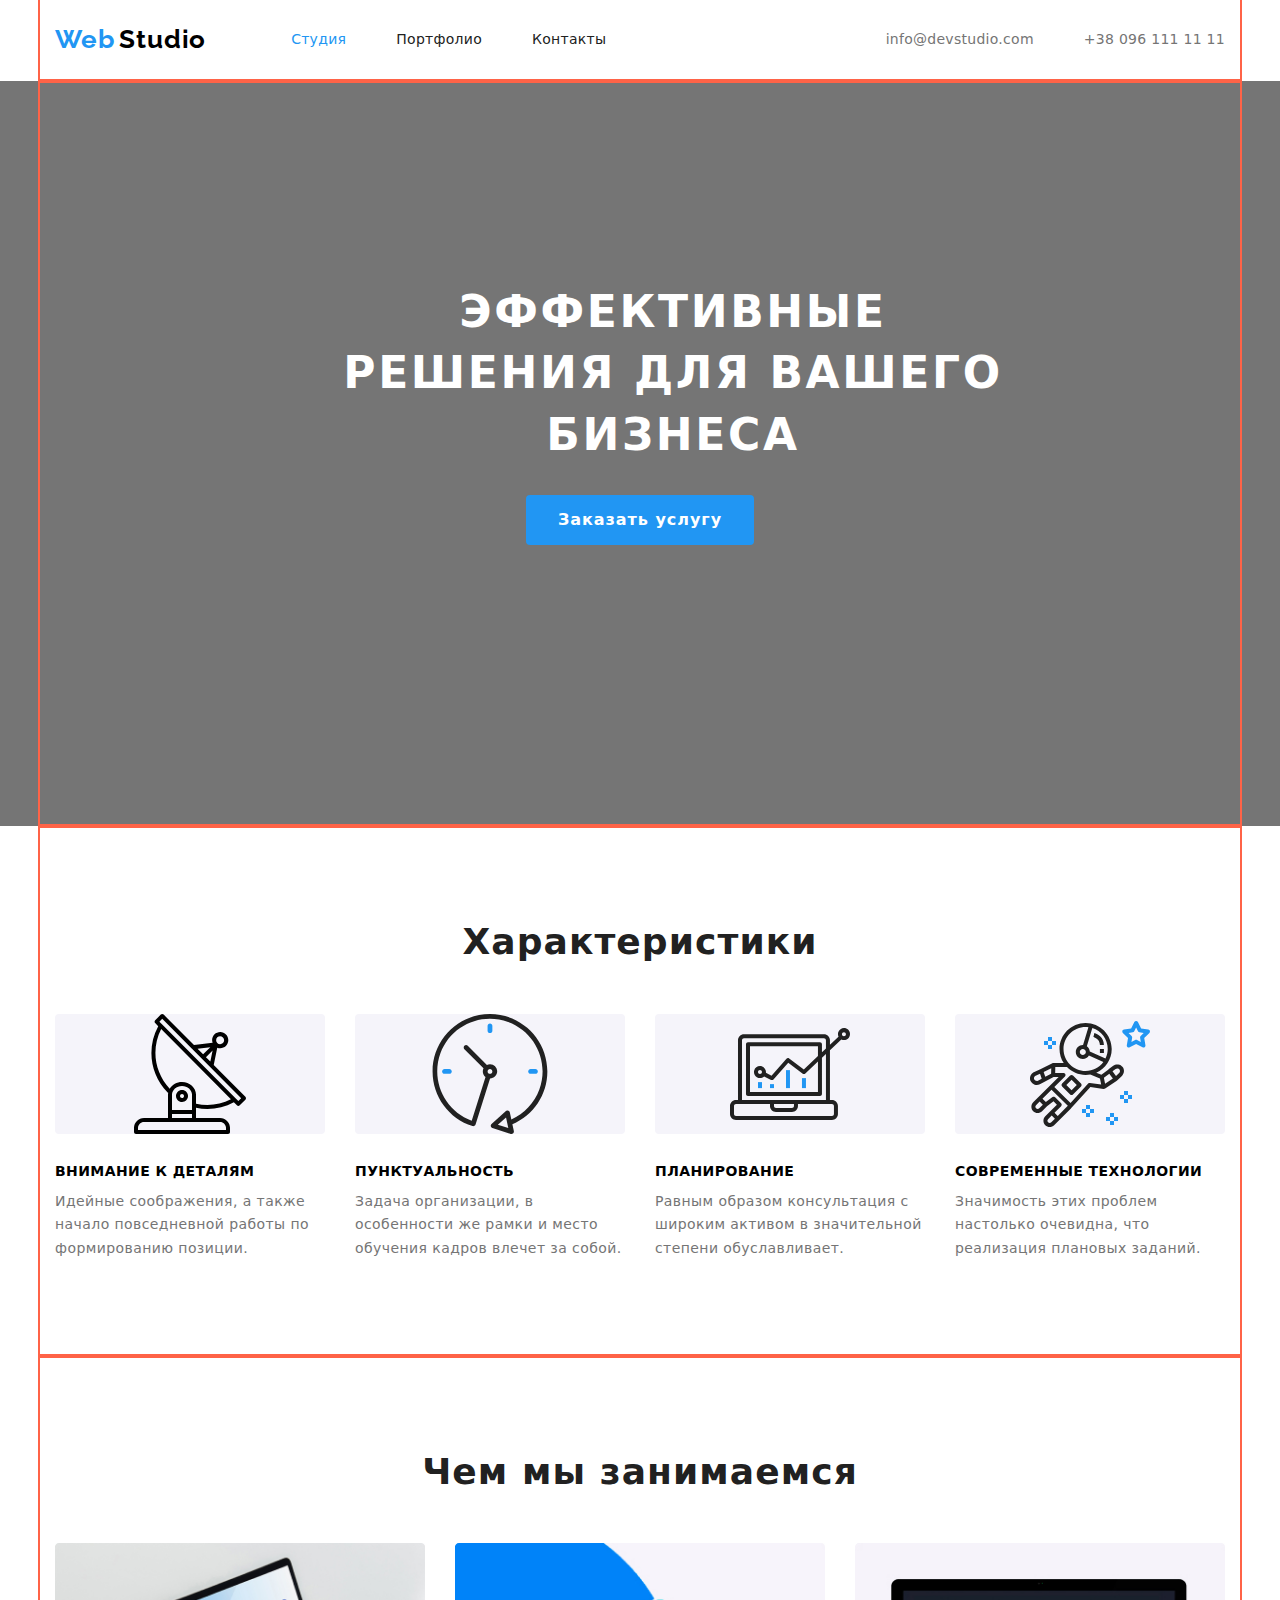
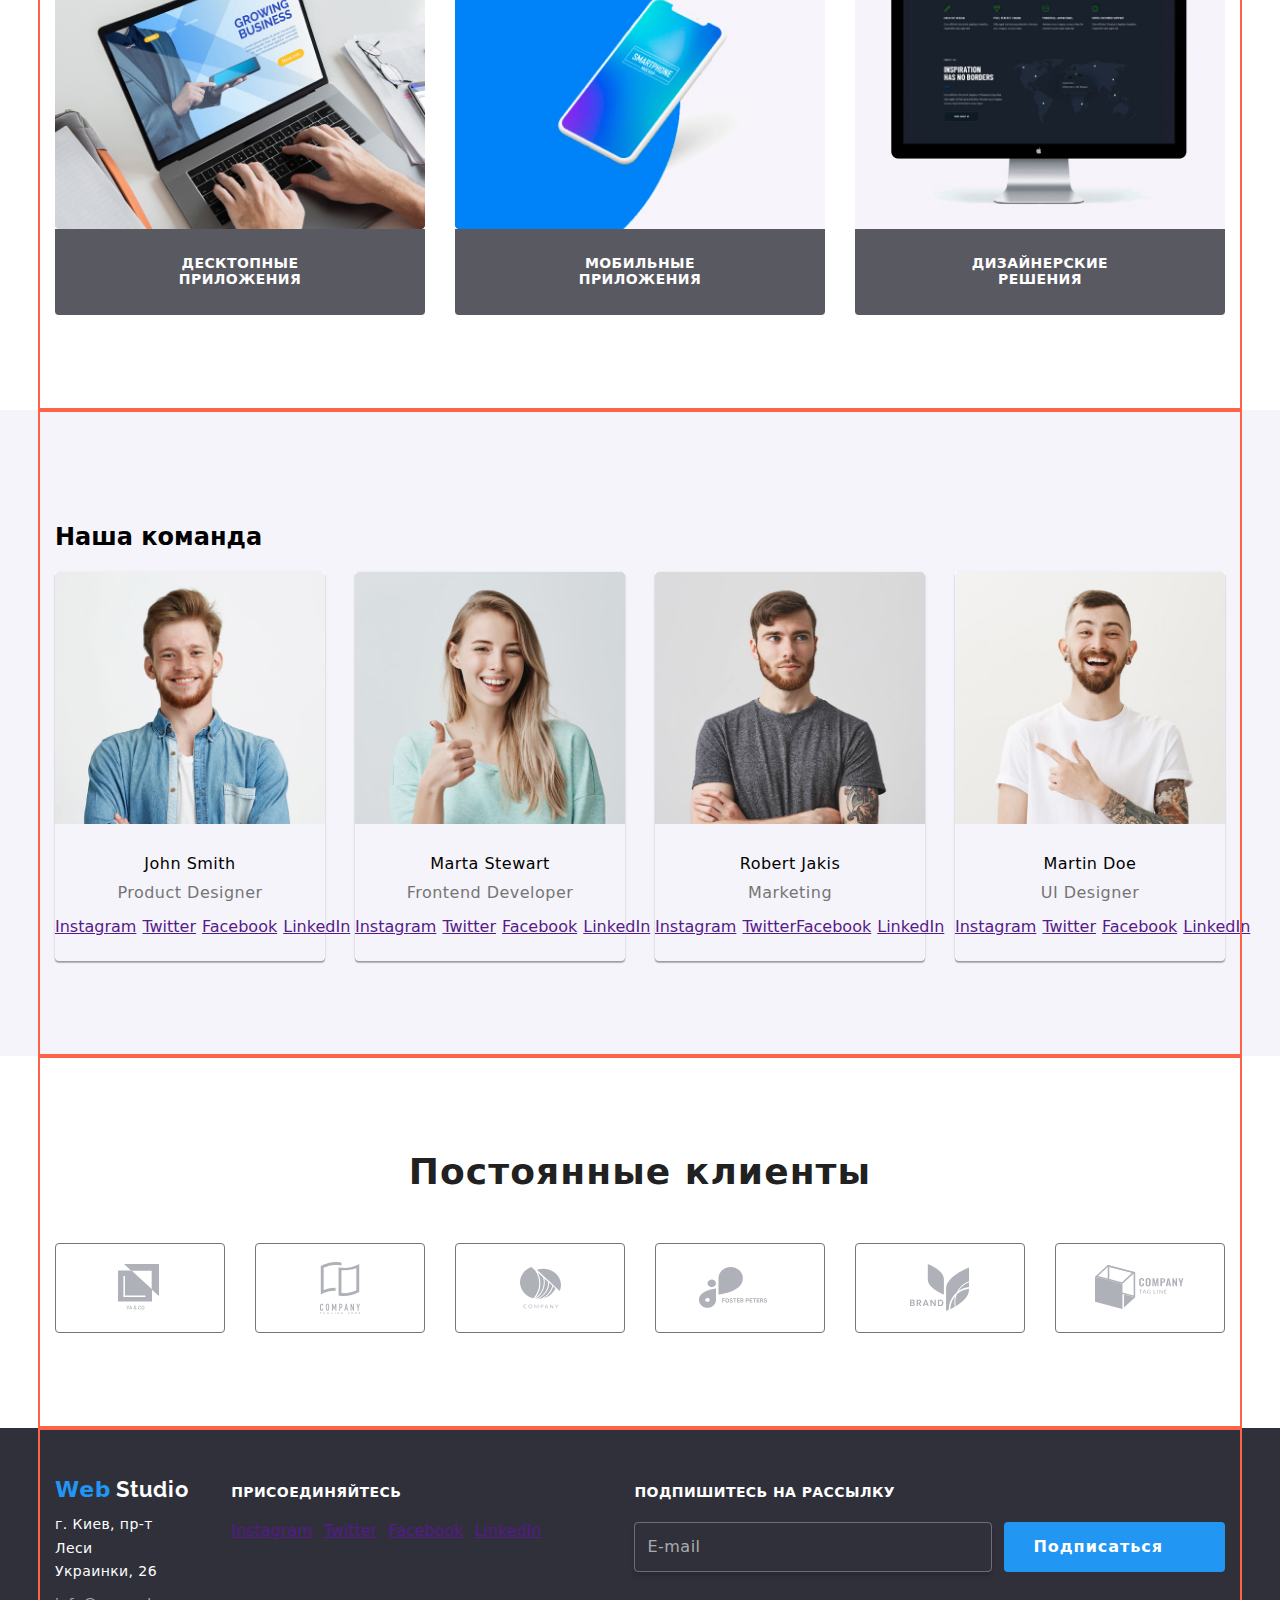
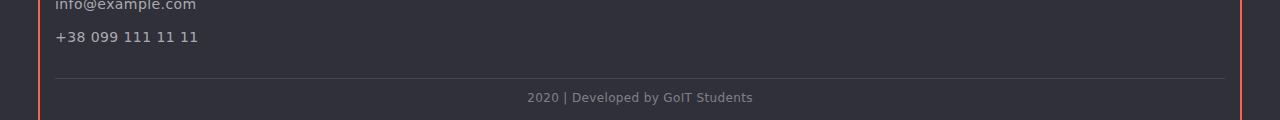
==== index.html @ 6a2cfb09 "добавляет класс" ====
<!DOCTYPE html>
<html lang="ru">
	<head>
		<meta charset="UTF-8" />
		<meta name="viewport" content="width=device-width, initial-scale=1.0" />
		<title>Web Studio</title>
		<link
			href="https://fonts.googleapis.com/css2?family=Raleway:wght@700&family=Roboto:wght@400;500;700;900&display=swap"
			rel="stylesheet"
		/>
		<link
			rel="stylesheet"
			href="https://cdnjs.cloudflare.com/ajax/libs/modern-normalize/0.6.0/modern-normalize.min.css"
		/>
		<link rel="stylesheet" href="./css/common.css" />
		<link rel="stylesheet" href="./css/main.css" />
	</head>

	<body>
		<!-- Header -->
		<header>
			<div class="container-header">
				<nav class="site-nav">
					<a href="./index.html" class="logo">
						<span class="logo__first">Web</span>
						<span class="logo__second">Studio</span>
					</a>
					<ul class="site-nav-pagination">
						<li class="site-nav-pagination__item">
							<a
								href=""
								class="site-nav-pagination__link site-nav-pagination__link--active"
								>Cтудия</a
							>
						</li>
						<li class="site-nav-pagination__item">
							<a href="./portfolio.html" class="site-nav-pagination__link"
								>Портфолио</a
							>
						</li>
						<li class="site-nav-pagination__item">
							<a href="" class="site-nav-pagination__link">Контакты</a>
						</li>
					</ul>
				</nav>

				<!-- contact -->
				<ul class="contact-us">
					<li class="contact-us__item">
						<a
							href="mailto:info@devstudio.com"
							class="contact-us__link"
							aria-label="картинка телефона"
							>info@devstudio.com
						</a>
					</li>
					<li class="contact-us__item">
						<a
							href="tel:+380961111111"
							class="contact-us__link"
							aria-label="картинака телефона"
						>
							+38 096 111 11 11
						</a>
					</li>
				</ul>
			</div>
		</header>

		<!-- For banner -->
		<main>
			<section class="section-hero">
				<div class="hero">
					<h1 class="hero__title">эффективные решения для вашего бизнеса</h1>
					<a href="" class="hero-button">Заказать услугу</a>
				</div>
			</section>

			<!-- Преимущества -->
			<section class="section-characteristics">
				<div class="characteristics">
					<h2 class="characteristics__title">Характеристики</h2>
					<ul class="characteristics-descr">
						<li class="characteristics-descr__item">
							<a href="" class="characteristics-descr__link"
								><img
									src="./image/sputnik.svg"
									alt="Тарелка"
									class="characteristics-descr__icon"
							/></a>
							<h3 class="characteristics-descr__name">Внимание к деталям</h3>
							<p class="characteristics-descr__text">
								Идейные соображения, а также начало повседневной работы по
								формированию позиции.
							</p>
						</li>
						<li class="characteristics-descr__item">
							<a href="" class="characteristics-descr__link"
								><img
									src="./image/clock.svg"
									alt="Часы"
									class="characteristics-descr__icon"
							/></a>
							<h3 class="characteristics-descr__name">Пунктуальность</h3>
							<p class="characteristics-descr__text">
								Задача организации, в особенности же рамки и место обучения
								кадров влечет за собой.
							</p>
						</li>
						<li class="characteristics-descr__item">
							<a href="" class="characteristics-descr__link"
								><img
									src="./image/comp.svg"
									alt="Комп"
									class="characteristics-descr__icon"
							/></a>
							<h3 class="characteristics-descr__name">Планирование</h3>
							<p class="characteristics-descr__text">
								Равным образом консультация с широким активом в значительной
								степени обуславливает.
							</p>
						</li>
						<li class="characteristics-descr__item">
							<a href="" class="characteristics-descr__link"
								><img
									src="./image/technology.svg"
									alt="Технологии"
									class="characteristics-descr__icon"
							/></a>
							<h3 class="characteristics-descr__name">
								Современные технологии
							</h3>
							<p class="characteristics-descr__text">
								Значимость этих проблем настолько очевидна, что реализация
								плановых заданий.
							</p>
						</li>
					</ul>
				</div>
			</section>

			<!-- what are we doing? -->
			<section class="section-work">
				<div class="work">
					<h2 class="work-title">Чем мы занимаемся</h2>
					<ul class="work-list">
						<li class="work-list__item">
							<img
								src="./image/leptop.jpg"
								alt="ноут"
								width="370"
								class="work-list__img"
							/>
							<h3 class="work-list__name">Десктопные приложения</h3>
						</li>
						<li class="work-list__item">
							<img
								src="./image/mobile.jpg"
								alt="телефон"
								width="370"
								class="work-list__img"
							/>
							<h3 class="work-list__name">Мобильные приложения</h3>
						</li>
						<li class="work-list__item">
							<img
								src="./image/monitor.jpg"
								alt="монитор"
								width="370"
								class="work-list__img"
							/>
							<h3 class="work-list__name">Дизайнерские решения</h3>
						</li>
					</ul>
				</div>
			</section>

			<!-- our team-->

			<section class="section-team">
				<div class="team">
					<h2 class="team__title">Наша команда</h2>
					<ul class="team-list">
						<li class="team-list__item">
							<img
								src="./image/John.jpg"
								alt="фото джона"
								width="270"
								class="team-list__photo"
							/>
							<h3 class="team-list__name">John Smith</h3>
							<p class="team-list__job">Product Designer</p>
							<ul class="team-socials">
								<li class="team-socials__list">
									<a
										href=""
										class="team-socials__page"
										aria-label="Ссылка на Instagram"
										>Instagram
									</a>
								</li>
								<li class="team-socials__list">
									<a
										href=""
										class="team-socials__page"
										aria-label="Ссылка на Twitter"
										>Twitter</a
									>
								</li>
								<li class="team-socials__list">
									<a
										href=""
										class="team-socials__page"
										aria-label="Ссылка на Facebook"
										>Facebook</a
									>
								</li>
								<li class="team-socials__list">
									<a
										href=""
										class="team-socials__page"
										aria-label="Ссылка на LinkedIn"
										>LinkedIn</a
									>
								</li>
							</ul>
						</li>

						<li class="team-list__item">
							<img
								src="./image/Marta.jpg"
								alt="фото марти"
								width="270"
								class="team-list__photo"
							/>
							<h3 class="team-list__name">Marta Stewart</h3>
							<p class="team-list__job">Frontend Developer</p>
							<ul class="team-socials">
								<li class="team-socials__list">
									<a
										href=""
										class="team-socials__page"
										aria-label="Ссылка на Instagram"
										>Instagram
									</a>
								</li>
								<li class="team-socials__list">
									<a
										href=""
										class="team-socials__page"
										aria-label="Ссылка на Twitter"
										>Twitter</a
									>
								</li>
								<li class="team-socials__list">
									<a
										href=""
										class="team-socials__page"
										aria-label="Ссылка на Facebook"
										>Facebook</a
									>
								</li>
								<li class="team-socials__list">
									<a
										href=""
										class="team-socials__page"
										aria-label="Ссылка на LinkedIn"
										>LinkedIn</a
									>
								</li>
							</ul>
						</li>

						<li class="team-list__item">
							<img
								src="./image/Robert.jpg"
								alt="фото роберта"
								width="270"
								class="team-list__photo"
							/>
							<h3 class="team-list__name">Robert Jakis</h3>
							<p class="team-list__job">Marketing</p>
							<ul class="team-socials">
								<li class="team-socials__list">
									<a href="" aria-label="Ссылка на Instagram">Instagram </a>
								</li>
								<li class="team-socialsk__list">
									<a
										href=""
										class="team-socials__page"
										aria-label="Ссылка на Twitter"
										>Twitter</a
									>
								</li>
								<li class="team-socials__list">
									<a
										href=""
										class="team-socials__page"
										aria-label="Ссылка на Facebook"
										>Facebook</a
									>
								</li>
								<li class="team-socials__list">
									<a
										href=""
										class="team-socials__page"
										aria-label="Ссылка на LinkedIn"
										>LinkedIn</a
									>
								</li>
							</ul>
						</li>

						<li class="team-list__item">
							<img
								src="./image/Martin.jpg"
								alt="фото мартина"
								width="270"
								class="team-list__photo"
							/>
							<h3 class="team-list__name">Martin Doe</h3>
							<p class="team-list__job">UI Designer</p>
							<ul class="team-socials">
								<li class="team-socials__list">
									<a
										href=""
										class="team-socials__page"
										aria-label="Ссылка на Instagram"
										>Instagram
									</a>
								</li>
								<li class="team-socials__list">
									<a
										href=""
										class="team-socials__page"
										aria-label="Ссылка на Twitter"
										>Twitter</a
									>
								</li>
								<li class="team-socials__list">
									<a
										href=""
										class="team-socials__page"
										aria-label="Ссылка на Facebook"
										>Facebook</a
									>
								</li>
								<li class="team-socials__list">
									<a
										href=""
										class="team-socials__page"
										aria-label="Ссылка на LinkedIn"
										>LinkedIn</a
									>
								</li>
							</ul>
						</li>
					</ul>
				</div>
			</section>

			<!-- Our clients -->

			<section class="section-clients">
				<div class="clients">
					<h2 class="clients__title">Постоянные клиенты</h2>
					<ul class="regular-clients">
						<li class="regular-clients__item">
							<a href="" class="regular-clients__link"
								><img
									class="regular-clients__icon"
									src="./image/Client-1.svg"
									alt="клиент-1"
							/></a>
						</li>
						<li class="regular-clients__item">
							<a href=""
								><img
									src="./image/Client-2.svg"
									alt="клиент-2"
									class="regular-clients__icon"
							/></a>
						</li>
						<li class="regular-clients__item">
							<a href=""
								><img
									src="./image/Client-3.svg"
									alt="клиент-3"
									class="regular-clients__icon"
							/></a>
						</li>
						<li class="regular-clients__item">
							<a href=""
								><img
									src="./image/Client-4.svg"
									alt="клиент-4"
									class="regular-clients__icon"
							/></a>
						</li>
						<li class="regular-clients__item">
							<a href=""
								><img
									src="./image/Client-5.svg"
									alt="клиент-5"
									class="regular-clients__icon"
							/></a>
						</li>
						<li class="regular-clients__item">
							<a href=""
								><img
									src="./image/Client-6.svg"
									alt="клиент-6"
									class="regular-clients__icon"
							/></a>
						</li>
					</ul>
				</div>
			</section>
		</main>

		<!-- footer -->
		<footer class="footer">
			<div class="container-footer">
				<div class="container-footer-inside">
					<div class="footer-nav">
						<a href="" class="footer-nav__link">
							<span class="footer-nav__logo">Web</span>
							<span class="logo-accent footer-nav__logo-accent">Studio</span>
						</a>
						<address class="address">
							г. Киев, пр-т Леси Украинки, 26
						</address>
						<div class="footer-info">
							<a href="mailto:info@example.com" class="footer-info__mail"
								>info@example.com</a
							>
							<a href="tel:+380991111111" class="footer-info__phone"
								>+38 099 111 11 11</a
							>
						</div>
					</div>

					<div class="add">
						<b class="add__title">присоединяйтесь</b>
						<ul class="add-social-site">
							<li class="add-sotial-site__item">
								<a
									href=""
									class="add-social-site__socials"
									aria-label="Ссылка на Instagram"
									>Instagram
								</a>
							</li>
							<li class="add-sotial-site__item">
								<a
									href=""
									class="add-social-site__socials"
									aria-label="Ссылка на Twitter"
									>Twitter</a
								>
							</li>
							<li class="add-sotial-site__item">
								<a
									href=""
									class="add-social-site__socials"
									aria-label="Ссылка на Facebook"
									>Facebook</a
								>
							</li>
							<li class="add-sotial-site__item">
								<a
									href=""
									class="add-social-site__socials"
									aria-label="Ссылка на LinkedIn"
									>LinkedIn</a
								>
							</li>
						</ul>
					</div>

					<div class="sign">
						<b class="sign__title">подпишитесь на рассылку</b>
						<ul class="sign-link">
							<li class="sign-link__email">E-mail</li>
							<li class="sign-link__button">Подписаться</li>
						</ul>
					</div>
				</div>

				<p class="copyright">2020 | Developed by GoIT Students</p>
			</div>
		</footer>
	</body>
</html>
---- css/common.css ----
:root {
	--primary-text-color: #212121;
	--title-text-color: #757575;
	--accent-color: #2196f3;
	--logo-color: #000000;
	--primary-white-color: #ffffff;
	--footer-fon-color: #2f303a;
	--line-color: #ececec;
	--second-fon-color: #f5f4fa;
}

html {
	box-sizing: border-box;
}

*,
*::before,
*::after {
	box-sizing: inherit;
}

img {
	display: block;
	box-sizing: inherit;
}

/* header */
.container-header {
	display: flex;
	align-items: center;
	border-bottom: 1px solid var(--line-color);

	margin-left: auto;
	margin-right: auto;
	padding-left: 15px;
	padding-right: 15px;
	width: 1200px;
	outline: 2px solid tomato;
}

.site-nav {
	display: flex;
	align-items: center;
}

.logo {
	text-decoration: none;
	margin-right: 85px;
}

.logo__first {
	padding-top: 24px;
	padding-bottom: 25px;
	color: var(--accent-color);
	font-family: Raleway;
	letter-spacing: 0.03em;
	font-weight: 700;
	font-size: 26px;
	line-height: 1.2;
}

.logo__second {
	padding-top: 24px;
	padding-bottom: 25px;
	color: var(--logo-color);
	font-family: Raleway;
	font-weight: 700;
	font-size: 26px;
	line-height: 1.2;
	letter-spacing: 0.03em;
}

.site-nav-pagination {
	display: flex;
	list-style: none;
	margin: 0;
	padding: 0;
}

.site-nav-pagination__item:not(:last-child) {
	margin-right: 50px;
}

.site-nav-pagination__link:hover,
.site-nav-pagination__link:focus {
	color: var(--accent-color);
}

.site-nav-pagination__link {
	display: block;
	padding-top: 32px;
	padding-bottom: 32px;
	text-decoration: none;
	color: var(--primary-text-color);
	font-weight: 500;
	font-size: 14px;
	line-height: 1.12;
	letter-spacing: 0.02em;
}

.site-nav-pagination__link--active {
	color: var(--accent-color);
}

.contact-us {
	display: flex;
	list-style: none;
	margin: 0;
	padding: 0;
	margin-left: auto;
}

.contact-us__link {
	text-decoration: none;
	display: block;
	padding-top: 32px;
	padding-bottom: 32px;
	color: var(--title-text-color);
	font-weight: 500;
	font-size: 14px;
	line-height: 1.1;
	letter-spacing: 0.02em;
	text-decoration: none;
}

.contact-us__item:not(:last-child) {
	margin-right: 50px;
}

.contact-us__link:hover,
.contact-us__link:focus {
	color: var(--accent-color);
}

/* footer */
.footer {
	background-color: var(--footer-fon-color);
}

.container-footer {
	margin-left: auto;
	margin-right: auto;
	padding-left: 15px;
	padding-right: 15px;
	width: 1200px;
	outline: 2px solid tomato;
}

.container-footer-inside {
	display: flex;
	padding-top: 48px;
	padding-bottom: 28px;
	align-items: baseline;
}

.footer-nav__link {
	text-decoration: none;
	display: block;
	margin-bottom: 10px;
}

.footer-nav__logo {
	font-weight: 700;
	font-size: 22px;
	line-height: 1.18;
	letter-spacing: 0.03em;
	color: var(--accent-color);
}

.footer-nav__logo-accent {
	color: var(--primary-white-color);
	font-family: Raleway;
	font-weight: 700;
	font-size: 22px;
	line-height: 1.2;
	letter-spacing: 0.03em;
}

.address {
	margin-right: 69px;
	margin-bottom: 9px;
	color: var(--primary-white-color);
	font-style: normal;
	font-weight: 400;
	font-size: 14px;
	line-height: 1.7;
	letter-spacing: 0.03em;
}

.footer-info__mail {
	text-decoration: none;
	display: flex;
	font-weight: 400;
	font-size: 14px;
	line-height: 1.7;
	letter-spacing: 0.03em;
	color: rgba(255, 255, 255, 0.6);
}

.footer-info__mail:not(:last-child) {
	margin-bottom: 9px;
}

.footer-info__phone {
	text-decoration: none;
	display: flex;
	font-weight: 400;
	font-size: 14px;
	line-height: 1.7;
	letter-spacing: 0.03em;
	color: rgba(255, 255, 255, 0.6);
}

.add {
	display: block;
	margin-right: 93px;
}

.add__title {
	display: block;
	margin-bottom: 21px;
	color: var(--primary-white-color);
	font-weight: 700;
	font-size: 14px;
	line-height: 1.14;
	letter-spacing: 0.03em;
	text-transform: uppercase;
}

.add-social-site {
	display: flex;
	list-style: none;
	margin: 0;
	padding: 0;
}

.add-sotial-site__item:not(:last-child) {
	margin-right: 11px;
}

.sign__title {
	display: block;
	margin-bottom: 21px;
	color: var(--primary-white-color);
	font-weight: 700;
	font-size: 14px;
	line-height: 1.14;
	letter-spacing: 0.03em;
	text-transform: uppercase;
}

.sign-link {
	display: flex;
	text-decoration: none;
	list-style: none;
	margin: 0;
	padding: 0;
}

.sign-link__email {
	width: 358px;
	height: 50px;
	padding-top: 18px;
	padding-bottom: 18px;
	padding-right: 12px;
	padding-left: 12px;
	margin-right: 12px;

	color: rgba(255, 255, 255, 0.6);
	font-weight: 400;
	font-size: 16px;
	line-height: 1.87;

	display: flex;
	align-items: center;
	letter-spacing: 0.03em;
	border: 1px solid rgba(255, 255, 255, 0.3);
	border-radius: 4px;
	box-sizing: border-box;
	box-shadow: 0px 4px 4px rgba(0, 0, 0, 0.15);
}

.sign-link__button {
	display: inline-block;
	padding: 10px 62px 10px 29px;
	min-width: 200px;
	height: 50px;
	border-radius: 4px;
	color: var(--primary-white-color);
	background-color: var(--accent-color);
	font-weight: 900;
	font-size: 16px;
	line-height: 1.87;
	letter-spacing: 0.06em;
	align-items: center;
	text-align: center;
}

.copyright {
	margin: 0;
	padding-bottom: 21px;
	padding-top: 18px;

	border-top: 1px solid rgba(255, 255, 255, 0.1);
	color: rgba(255, 255, 255, 0.4);
	font-weight: normal;
	font-size: 12px;
	line-height: 2px;
	text-align: center;
	letter-spacing: 0.03em;
}
---- css/main.css ----
.section-hero {
	background-color: var(--title-text-color);
}

.hero {
	border-bottom: 1px solid var(--line-color);
	margin-left: auto;
	margin-right: auto;
	padding-left: 15px;
	padding-right: 15px;
	padding-bottom: 280px;
	padding-top: 200px;

	width: 1200px;
	outline: 2px solid tomato;
	text-align: center;
}

.hero__title {
	width: 696px;
	margin-left: 270px;
	margin-right: 270px;
	margin-top: 0;
	margin-bottom: 30px;

	text-align: center;
	color: var(--primary-white-color);
	font-weight: 900;
	font-size: 44px;
	line-height: 1.4;
	letter-spacing: 0.06em;
	text-transform: uppercase;
}

.hero-button {
	display: inline-block;
	padding: 10px 32px;
	min-width: 200px;
	height: 50px;
	border-radius: 4px;
	color: var(--primary-white-color);
	background-color: var(--accent-color);
	font-weight: 700;
	font-size: 16px;
	line-height: 1.87;
	letter-spacing: 0.06em;
	align-items: center;
	text-align: center;
	text-decoration: none;
}

/* characteristics */
.characteristics {
	border-bottom: 1px solid var(--line-color);
	margin-left: auto;
	margin-right: auto;
	padding-left: 15px;
	padding-right: 15px;

	padding-top: 94px;
	padding-bottom: 94px;
	border-bottom: 1px solid var(--line-color);

	width: 1200px;
	outline: 2px solid tomato;
}

.characteristics__title {
	margin: 0;
	margin-bottom: 50px;
	color: var(--primary-text-color);
	font-weight: 700;
	font-size: 36px;
	line-height: 1.2;
	text-align: center;
	letter-spacing: 0.03em;
}

.characteristics-descr {
	display: flex;
	list-style: none;
	margin: 0;
	padding: 0;
}

.characteristics-descr__item {
	display: inline-block;
	width: calc((100% - 90px) / 4);
}

.characteristics-descr__item:not(:last-child) {
	margin-right: 30px;
}

.characteristics-descr__icon {
	margin-bottom: 30px;
	width: 270px;
	height: 120px;
	border-radius: 4px;
	background-color: var(--second-fon-color);
}

.characteristics-descr__icon:hover,
.characteristics-descr__icon:focus {
	background-color: var(--accent-color);
}

.characteristics-descr__name {
	margin: 0;
	margin-bottom: 10px;
	font-weight: 700;
	font-size: 14px;
	line-height: 1.14;
	letter-spacing: 0.03em;
	text-transform: uppercase;
}

.characteristics-descr__text {
	margin: 0;
	padding: 0;
	color: var(--title-text-color);
	font-weight: 400;
	font-size: 14px;
	line-height: 1.7;
	letter-spacing: 0.03em;
}

/* what are we going */
.work {
	border-bottom: 1px solid var(--line-color);
	margin-left: auto;
	margin-right: auto;
	padding-left: 15px;
	padding-right: 15px;

	padding-top: 94px;
	padding-bottom: 94px;
	border-bottom: 1px solid var(--line-color);

	width: 1200px;
	outline: 2px solid tomato;
}

.work-title {
	margin-top: 0;
	margin-bottom: 50px;
	color: var(--primary-text-color);
	font-weight: 700;
	font-size: 36px;
	line-height: 1.2;
	text-align: center;
	letter-spacing: 0.03em;
}

.work-list {
	display: flex;
	list-style: none;
	padding: 0;
	margin: 0;
}

.work-list__item {
	width: calc((100% - 60px) / 3);
}

.work-list__item:not(:last-child) {
	margin-right: 30px;
}

.work-list__img {
	display: block;
	box-sizing: inherit;
}

.work-list__name {
	background: rgba(47, 48, 58, 0.8);
	border-bottom-right-radius: 4px;
	border-bottom-left-radius: 4px;
	padding: 27px 76px;
	margin: 0;
	color: var(--primary-white-color);
	font-weight: 700;
	font-size: 14px;
	line-height: 1.14;
	letter-spacing: 0.03em;
	text-transform: uppercase;
	text-align: center;
}

/* our team */
.section-team {
	background-color: var(--second-fon-color);
}
.team {
	border-bottom: 1px solid var(--line-color);
	margin-left: auto;
	margin-right: auto;
	padding-left: 15px;
	padding-right: 15px;
	padding-top: 94px;
	padding-bottom: 94px;
	border-bottom: 1px solid var(--line-color);
	width: 1200px;
	outline: 2px solid tomato;
}

.team-list {
	display: flex;
	list-style: none;
	padding: 0;
	margin: 0;
}

.team-list__item {
	width: calc((100% - 90px) / 4);
	text-align: center;
	padding-bottom: 24px;
	box-shadow: 0px 2px 1px rgba(0, 0, 0, 0.2), 0px 1px 1px rgba(0, 0, 0, 0.14),
		0px 1px 3px rgba(0, 0, 0, 0.12);
	border-radius: 4px;
}

.team-list__item:not(:last-child) {
	margin-right: 30px;
}

.team-list__photo {
	margin-bottom: 30px;
}

.team-list__name {
	text-align: center;
	margin: 0;
	margin-bottom: 10px;
	padding: 0;
	font-weight: 500;
	font-size: 16px;
	line-height: 1.19;
	letter-spacing: 0.03em;
}

.team-list__job {
	margin: 0;
	margin-bottom: 16px;
	padding: 0;
	color: var(--title-text-color);
	font-weight: 400;
	font-size: 16px;
	line-height: 1.19;
	letter-spacing: 0.03em;
}

.team-socials {
	display: flex;
	list-style: none;
	padding: 0;
	margin: 0;
}

.team-socials__list:not(:last-child) {
	margin-right: 6px;
}

/* clients */
.clients {
	border-bottom: 1px solid var(--line-color);
	margin-left: auto;
	margin-right: auto;
	padding-left: 15px;
	padding-right: 15px;
	padding-top: 94px;
	padding-bottom: 94px;
	border-bottom: 1px solid var(--line-color);
	width: 1200px;
	outline: 2px solid tomato;
}

.clients__title {
	margin-top: 0;
	margin-bottom: 50px;
	color: var(--primary-text-color);
	font-weight: 700;
	font-size: 36px;
	line-height: 1.2;
	text-align: center;
	letter-spacing: 0.03em;
}

.regular-clients {
	display: flex;
	justify-content: center;
	list-style: none;
	padding: 0;
	margin: 0;
}

.regular-clients__item:not(:last-child) {
	margin-right: 30px;
}

.regular-clients__item {
	display: flex;
	justify-content: center;
	width: calc((100% - 150px) / 6);
	height: 90px;
	align-items: center;
	border: 1px solid var(--title-text-color);
	border-radius: 4px;
}

.regular-clients__item:hover,
.regular-clients__item:focus {
	border-color: var(--accent-color);
	/* background-color: var(--accent-color); */
	border-radius: 4px;
}

.regular-clients__icon:hover,
.regular-clients__icon:focus {
	/* background: var(--accent-color); */
}
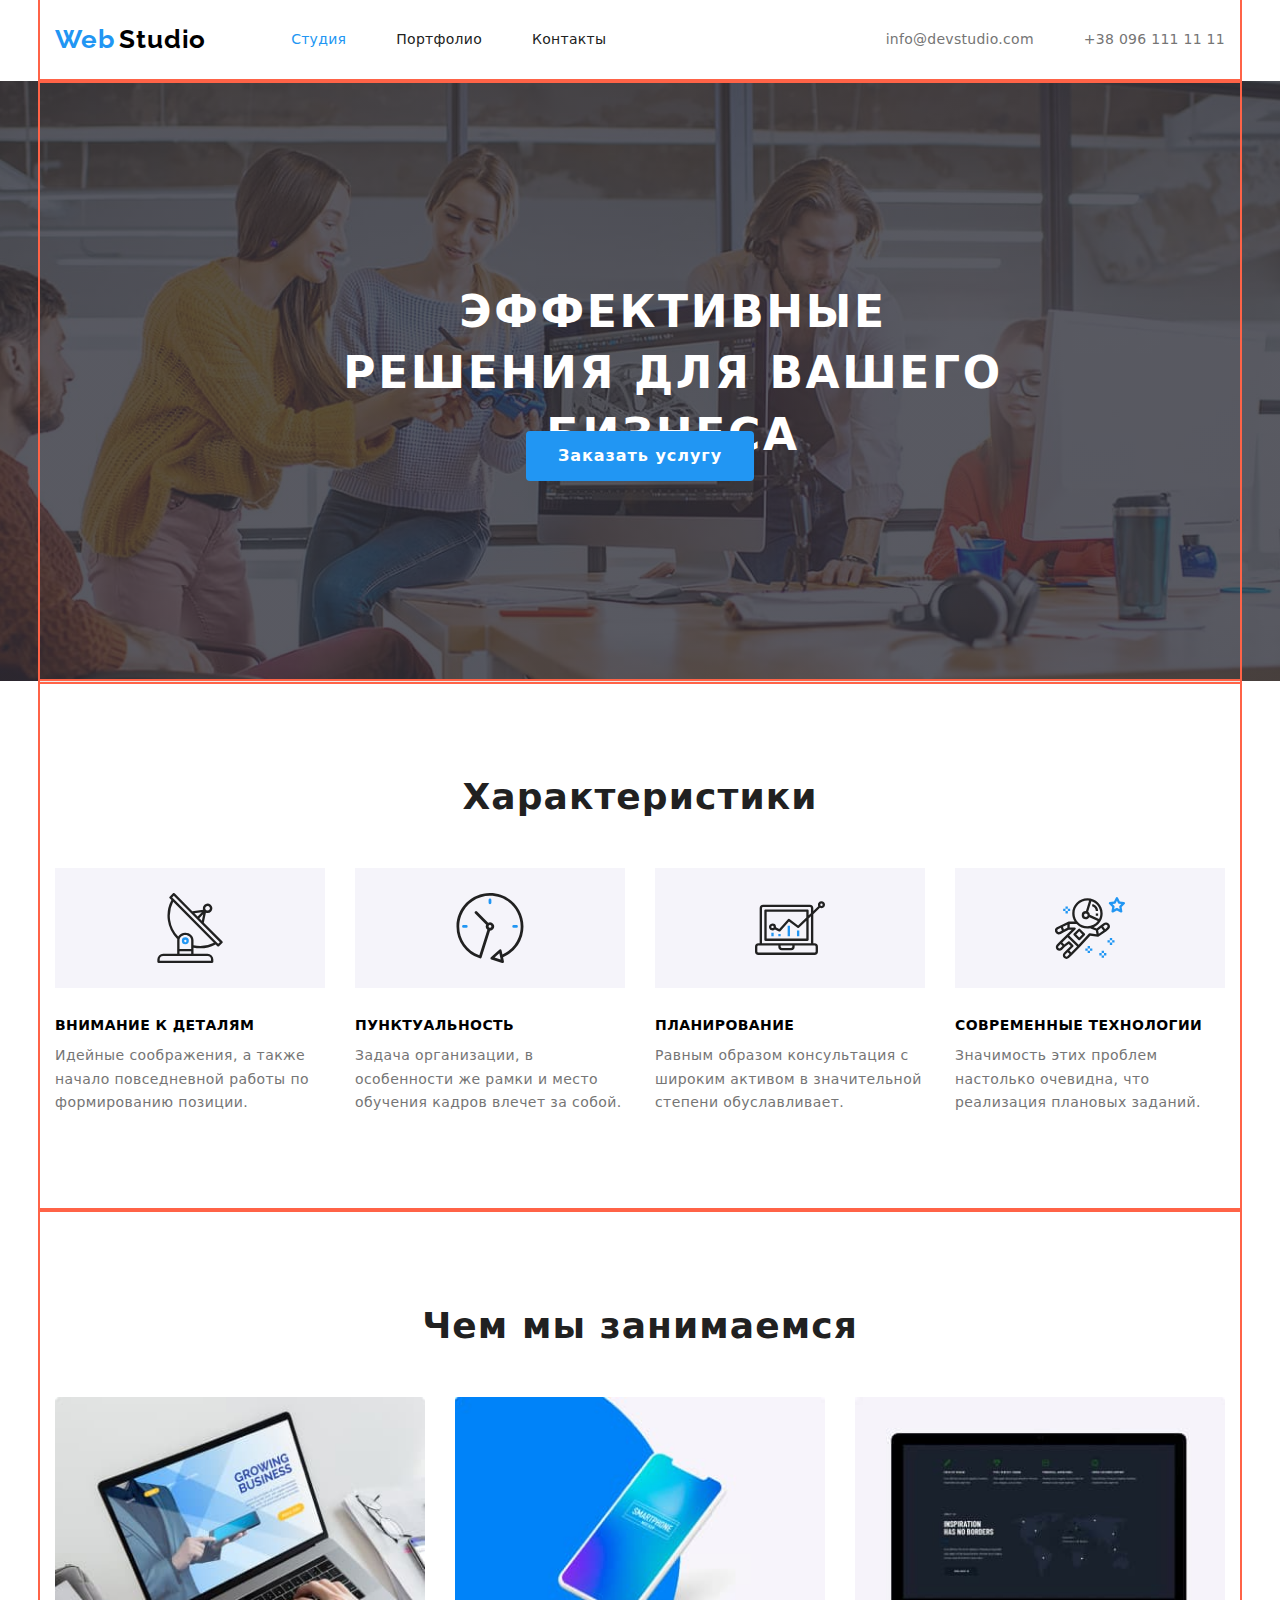
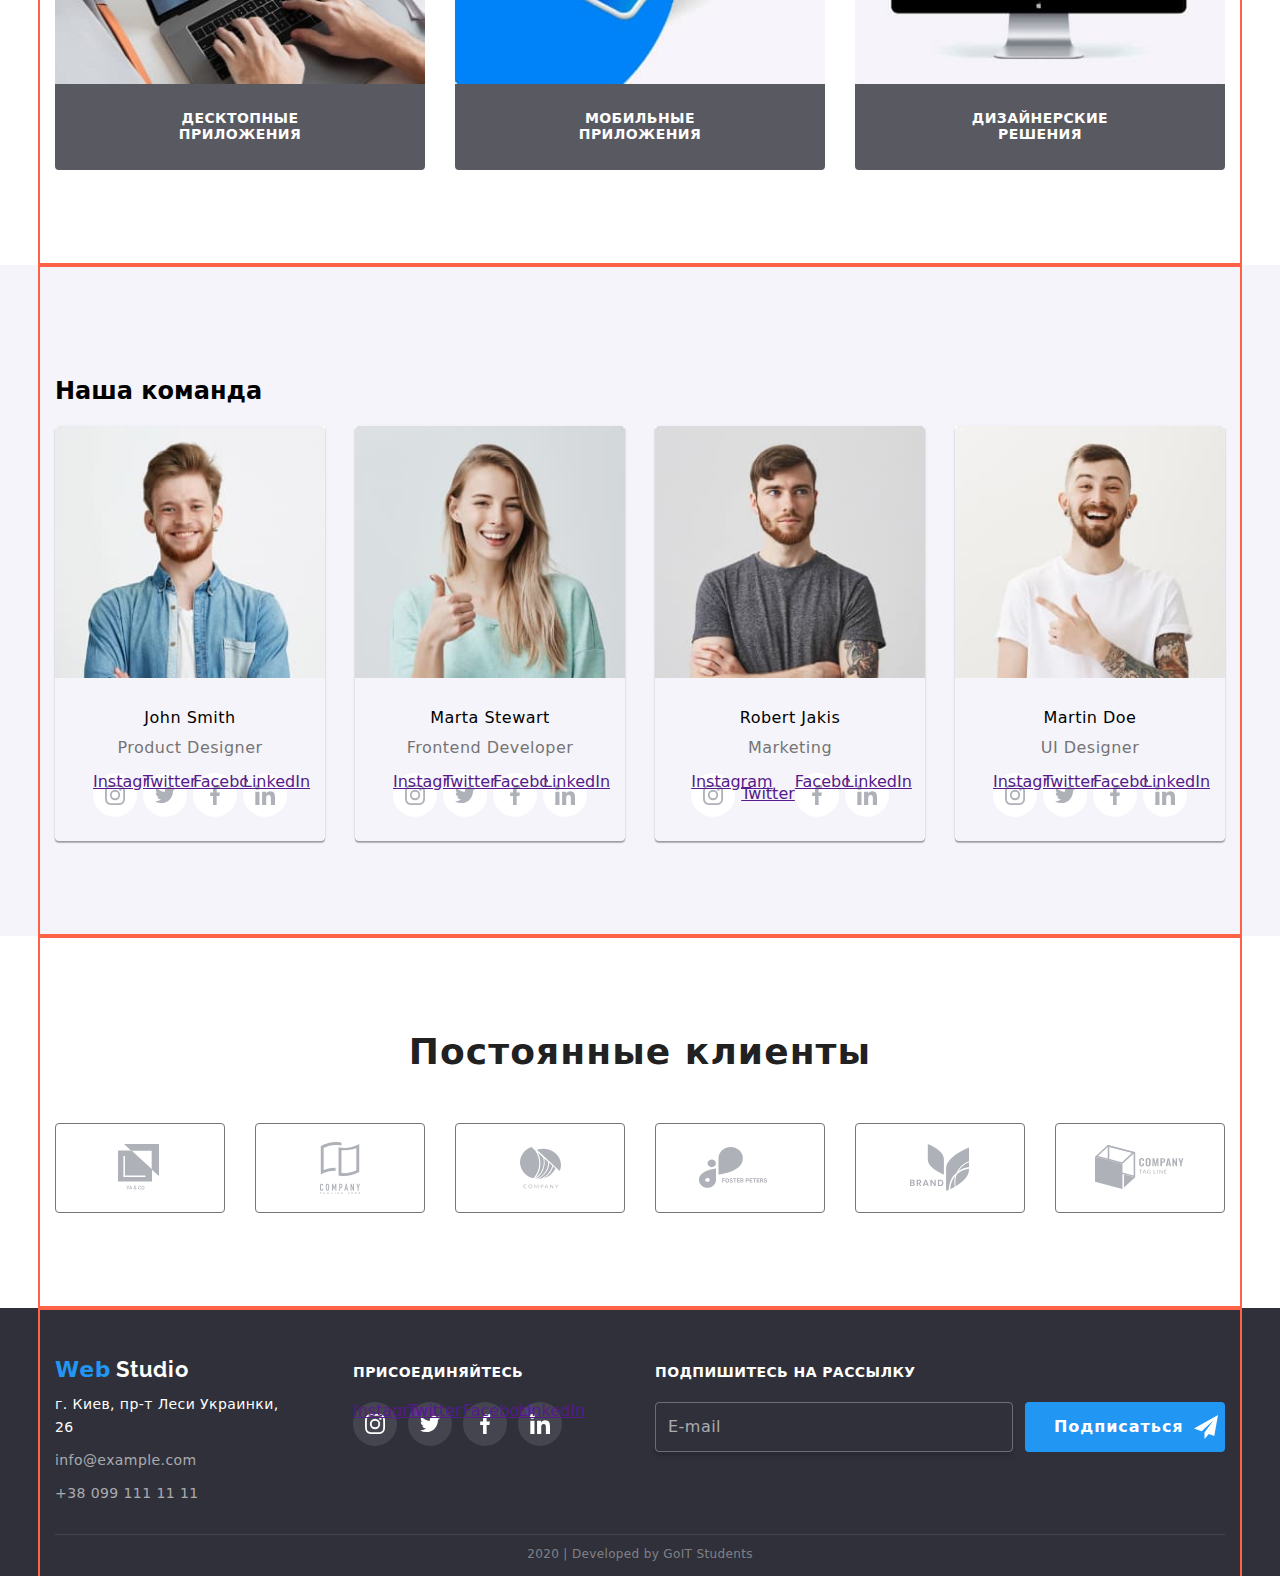
==== commit 999a3656: "добавляет спрайт" ====
--- a/index.html
+++ b/index.html
@@ -82,12 +82,12 @@
 					<h2 class="characteristics__title">Характеристики</h2>
 					<ul class="characteristics-descr">
 						<li class="characteristics-descr__item">
-							<a href="" class="characteristics-descr__link"
-								><img
-									src="./image/sputnik.svg"
-									alt="Тарелка"
-									class="characteristics-descr__icon"
-							/></a>
+							<!-- <a href="" class="characteristics-descr__link" -->
+							<!-- ><img -->
+							<!-- src="./image/sputnik.svg" -->
+							<!-- alt="Тарелка" -->
+							<!-- class="characteristics-descr__icon" -->
+							<!-- /></a> -->
 							<h3 class="characteristics-descr__name">Внимание к деталям</h3>
 							<p class="characteristics-descr__text">
 								Идейные соображения, а также начало повседневной работы по
@@ -95,12 +95,12 @@
 							</p>
 						</li>
 						<li class="characteristics-descr__item">
-							<a href="" class="characteristics-descr__link"
-								><img
-									src="./image/clock.svg"
-									alt="Часы"
-									class="characteristics-descr__icon"
-							/></a>
+							<!-- <a href="" class="characteristics-descr__link" -->
+							<!-- ><img -->
+							<!-- src="./image/clock.svg" -->
+							<!-- alt="Часы" -->
+							<!-- class="characteristics-descr__icon" -->
+							<!-- /></a> -->
 							<h3 class="characteristics-descr__name">Пунктуальность</h3>
 							<p class="characteristics-descr__text">
 								Задача организации, в особенности же рамки и место обучения
@@ -108,12 +108,12 @@
 							</p>
 						</li>
 						<li class="characteristics-descr__item">
-							<a href="" class="characteristics-descr__link"
-								><img
-									src="./image/comp.svg"
-									alt="Комп"
-									class="characteristics-descr__icon"
-							/></a>
+							<!-- <a href="" class="characteristics-descr__link" -->
+							<!-- ><img -->
+							<!-- src="./image/comp.svg" -->
+							<!-- alt="Комп" -->
+							<!-- class="characteristics-descr__icon" -->
+							<!-- /></a> -->
 							<h3 class="characteristics-descr__name">Планирование</h3>
 							<p class="characteristics-descr__text">
 								Равным образом консультация с широким активом в значительной
@@ -121,12 +121,12 @@
 							</p>
 						</li>
 						<li class="characteristics-descr__item">
-							<a href="" class="characteristics-descr__link"
-								><img
-									src="./image/technology.svg"
-									alt="Технологии"
-									class="characteristics-descr__icon"
-							/></a>
+							<!-- <a href="" class="characteristics-descr__link" -->
+							<!-- ><img -->
+							<!-- src="./image/technology.svg" -->
+							<!-- alt="Технологии" -->
+							<!-- class="characteristics-descr__icon" -->
+							<!-- /></a> -->
 							<h3 class="characteristics-descr__name">
 								Современные технологии
 							</h3>
@@ -146,7 +146,7 @@
 					<ul class="work-list">
 						<li class="work-list__item">
 							<img
-								src="./image/leptop.jpg"
+								src="./image/laptop.jpg"
 								alt="ноут"
 								width="370"
 								class="work-list__img"
@@ -482,7 +482,9 @@
 						<b class="sign__title">подпишитесь на рассылку</b>
 						<ul class="sign-link">
 							<li class="sign-link__email">E-mail</li>
-							<li class="sign-link__button">Подписаться</li>
+							<li class="sign-link__button">
+								Подписаться
+							</li>
 						</ul>
 					</div>
 				</div>
--- a/css/common.css
+++ b/css/common.css
@@ -232,10 +232,45 @@
 	list-style: none;
 	margin: 0;
 	padding: 0;
+	height: 44px;
 }
 
 .add-sotial-site__item:not(:last-child) {
 	margin-right: 11px;
+}
+
+.add-sotial-site__item {
+	cursor: pointer;
+	background-repeat: no-repeat;
+	background-position: center;
+	background-color: rgba(255, 255, 255, 0.1);
+	border-radius: 50%;
+	width: 44px;
+	display: block;
+}
+
+.add-sotial-site__item:nth-child(1) {
+	background-image: url(../image/instagram.svg);
+	background-position: center;
+}
+
+.add-sotial-site__item:nth-child(2) {
+	background-image: url(../image/twitter.svg);
+	background-position: center;
+}
+
+.add-sotial-site__item:nth-child(3) {
+	background-image: url(../image/facebook.svg);
+	background-position: center;
+}
+
+.add-sotial-site__item:nth-child(4) {
+	background-image: url(../image/linkedin.svg);
+	background-position: center;
+}
+
+.add-sotial-site__item:hover {
+	background-color: var(--accent-color);
 }
 
 .sign__title {
@@ -281,8 +316,12 @@
 }
 
 .sign-link__button {
-	display: inline-block;
-	padding: 10px 62px 10px 29px;
+	display: inline-flex;
+	padding-top: 10px;
+	padding-bottom: 10px;
+	padding-left: 29px;
+	cursor: pointer;
+
 	min-width: 200px;
 	height: 50px;
 	border-radius: 4px;
@@ -296,6 +335,15 @@
 	text-align: center;
 }
 
+.sign-link__button::after {
+	width: 24px;
+	height: 24px;
+	content: "";
+	background-image: url(../image/send.svg);
+	background-size: contain;
+	margin-left: 10px;
+}
+
 .copyright {
 	margin: 0;
 	padding-bottom: 21px;
--- a/css/main.css
+++ b/css/main.css
@@ -1,5 +1,17 @@
 .section-hero {
-	background-color: var(--title-text-color);
+	max-width: 1600px;
+	height: 600px;
+	margin-left: auto;
+	margin-right: auto;
+	background-image: linear-gradient(
+			rgba(47, 48, 58, 0.8),
+			rgba(47, 48, 58, 0.8)
+		),
+		url(../image/Header_after.jpg);
+	background-repeat: no-repeat;
+	background-size: cover;
+	background-position: center;
+	background-color: var(--footer-fon-color);
 }
 
 .hero {
@@ -8,7 +20,7 @@
 	margin-right: auto;
 	padding-left: 15px;
 	padding-right: 15px;
-	padding-bottom: 280px;
+	padding-bottom: 200px;
 	padding-top: 200px;
 
 	width: 1200px;
@@ -18,6 +30,7 @@
 
 .hero__title {
 	width: 696px;
+	height: 120px;
 	margin-left: 270px;
 	margin-right: 270px;
 	margin-top: 0;
@@ -83,6 +96,33 @@
 	padding: 0;
 }
 
+.characteristics-descr__item::before {
+	display: block;
+	content: "";
+	height: 120px;
+	/* background-image: url(../image/sputnik.svg); */
+	background-repeat: no-repeat;
+	background-position: center;
+	background-color: var(--second-fon-color);
+	margin-bottom: 30px;
+}
+
+.characteristics-descr__item:nth-child(1)::before {
+	background-image: url(../image/sputnik.svg);
+}
+
+.characteristics-descr__item:nth-child(2)::before {
+	background-image: url(../image/clock.svg);
+}
+
+.characteristics-descr__item:nth-child(3)::before {
+	background-image: url(../image/comp.svg);
+}
+
+.characteristics-descr__item:nth-child(4)::before {
+	background-image: url(../image/technology.svg);
+}
+
 .characteristics-descr__item {
 	display: inline-block;
 	width: calc((100% - 90px) / 4);
@@ -102,7 +142,7 @@
 
 .characteristics-descr__icon:hover,
 .characteristics-descr__icon:focus {
-	background-color: var(--accent-color);
+	/* background-color: var(--accent-color); */
 }
 
 .characteristics-descr__name {
@@ -255,10 +295,40 @@
 	list-style: none;
 	padding: 0;
 	margin: 0;
+	align-items: center;
+	justify-content: center;
 }
 
 .team-socials__list:not(:last-child) {
 	margin-right: 6px;
+}
+
+.team-socials__list {
+	content: "";
+	cursor: pointer;
+	background-repeat: no-repeat;
+	background-position: center;
+	background-color: var(--primary-white-color);
+	border-radius: 50%;
+	width: 44px;
+	height: 44px;
+	display: block;
+}
+
+.team-socials__list:nth-child(1) {
+	background-image: url(../image/insta2.svg);
+}
+
+.team-socials__list:nth-child(2) {
+	background-image: url(../image/twit2.svg);
+}
+
+.team-socials__list:nth-child(3) {
+	background-image: url(../image/face2.svg);
+}
+
+.team-socials__list:nth-child(4) {
+	background-image: url(../image/link2.svg);
 }
 
 /* clients */
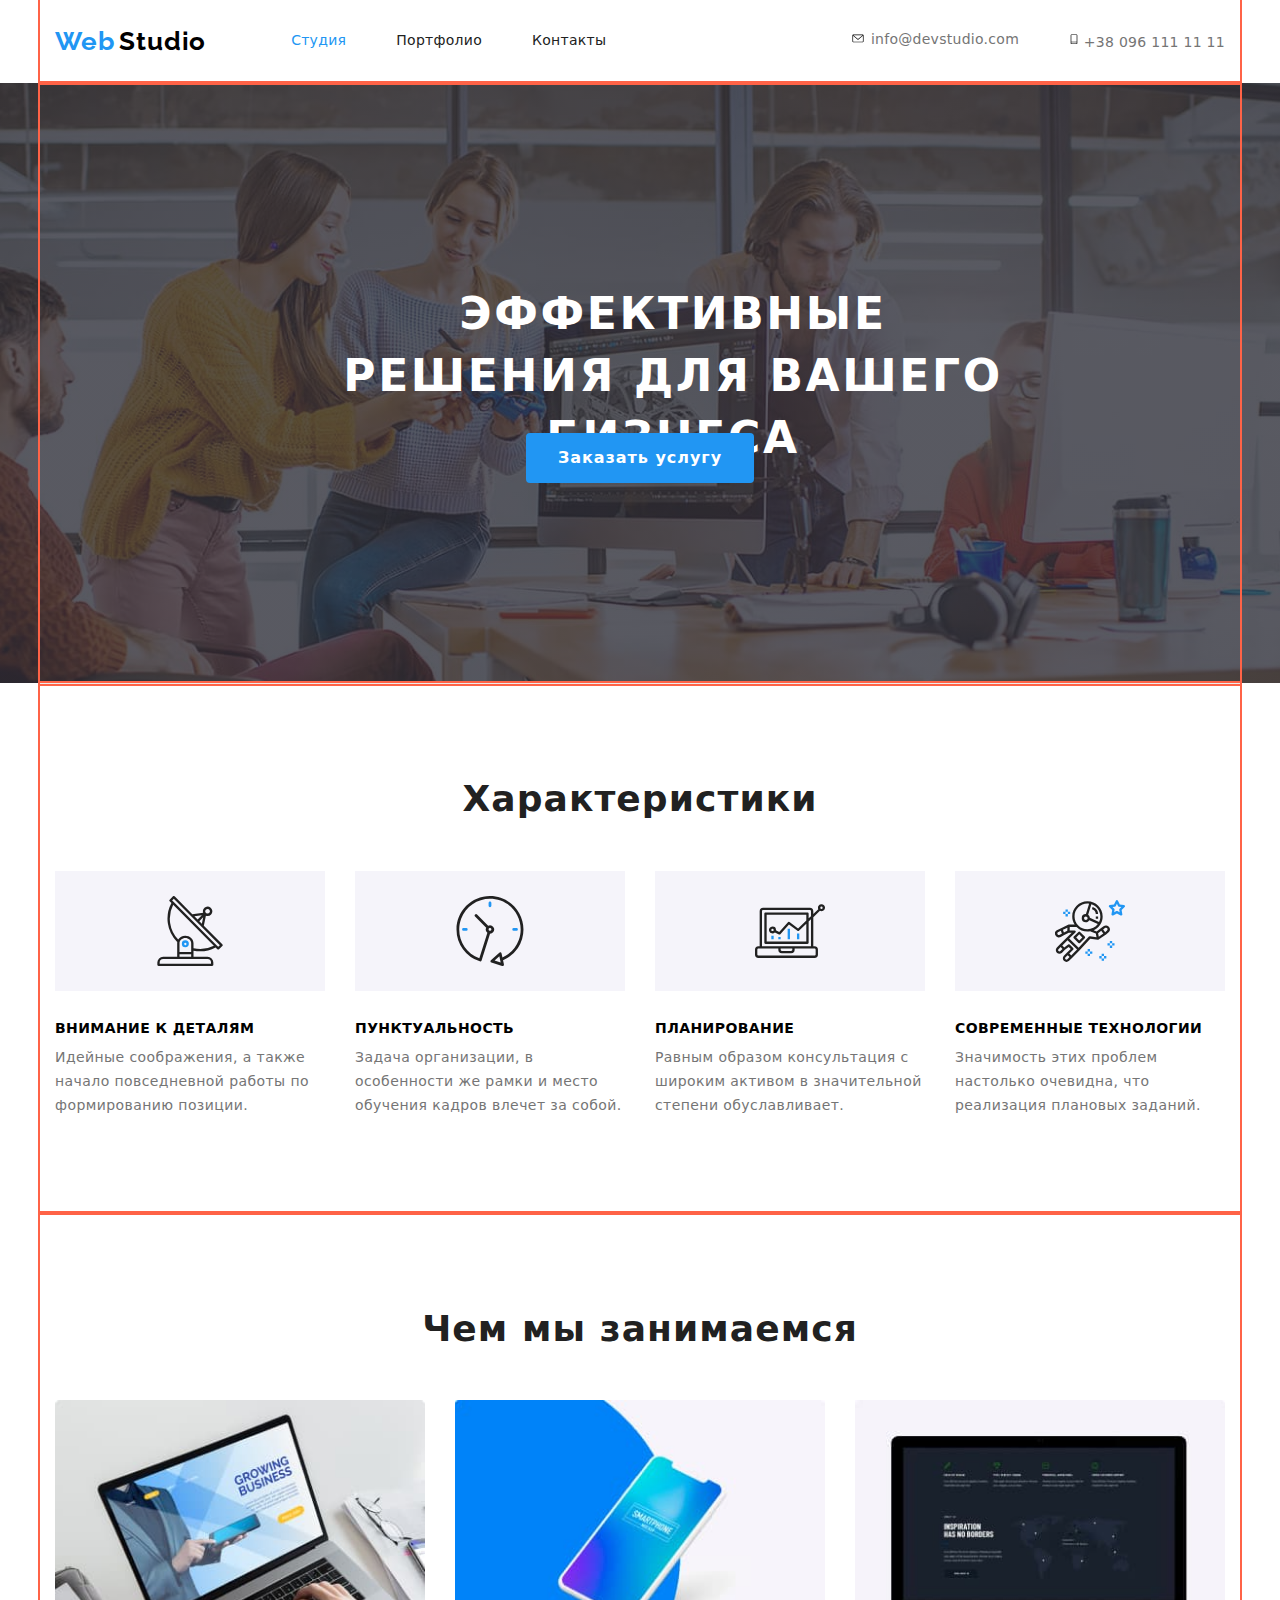
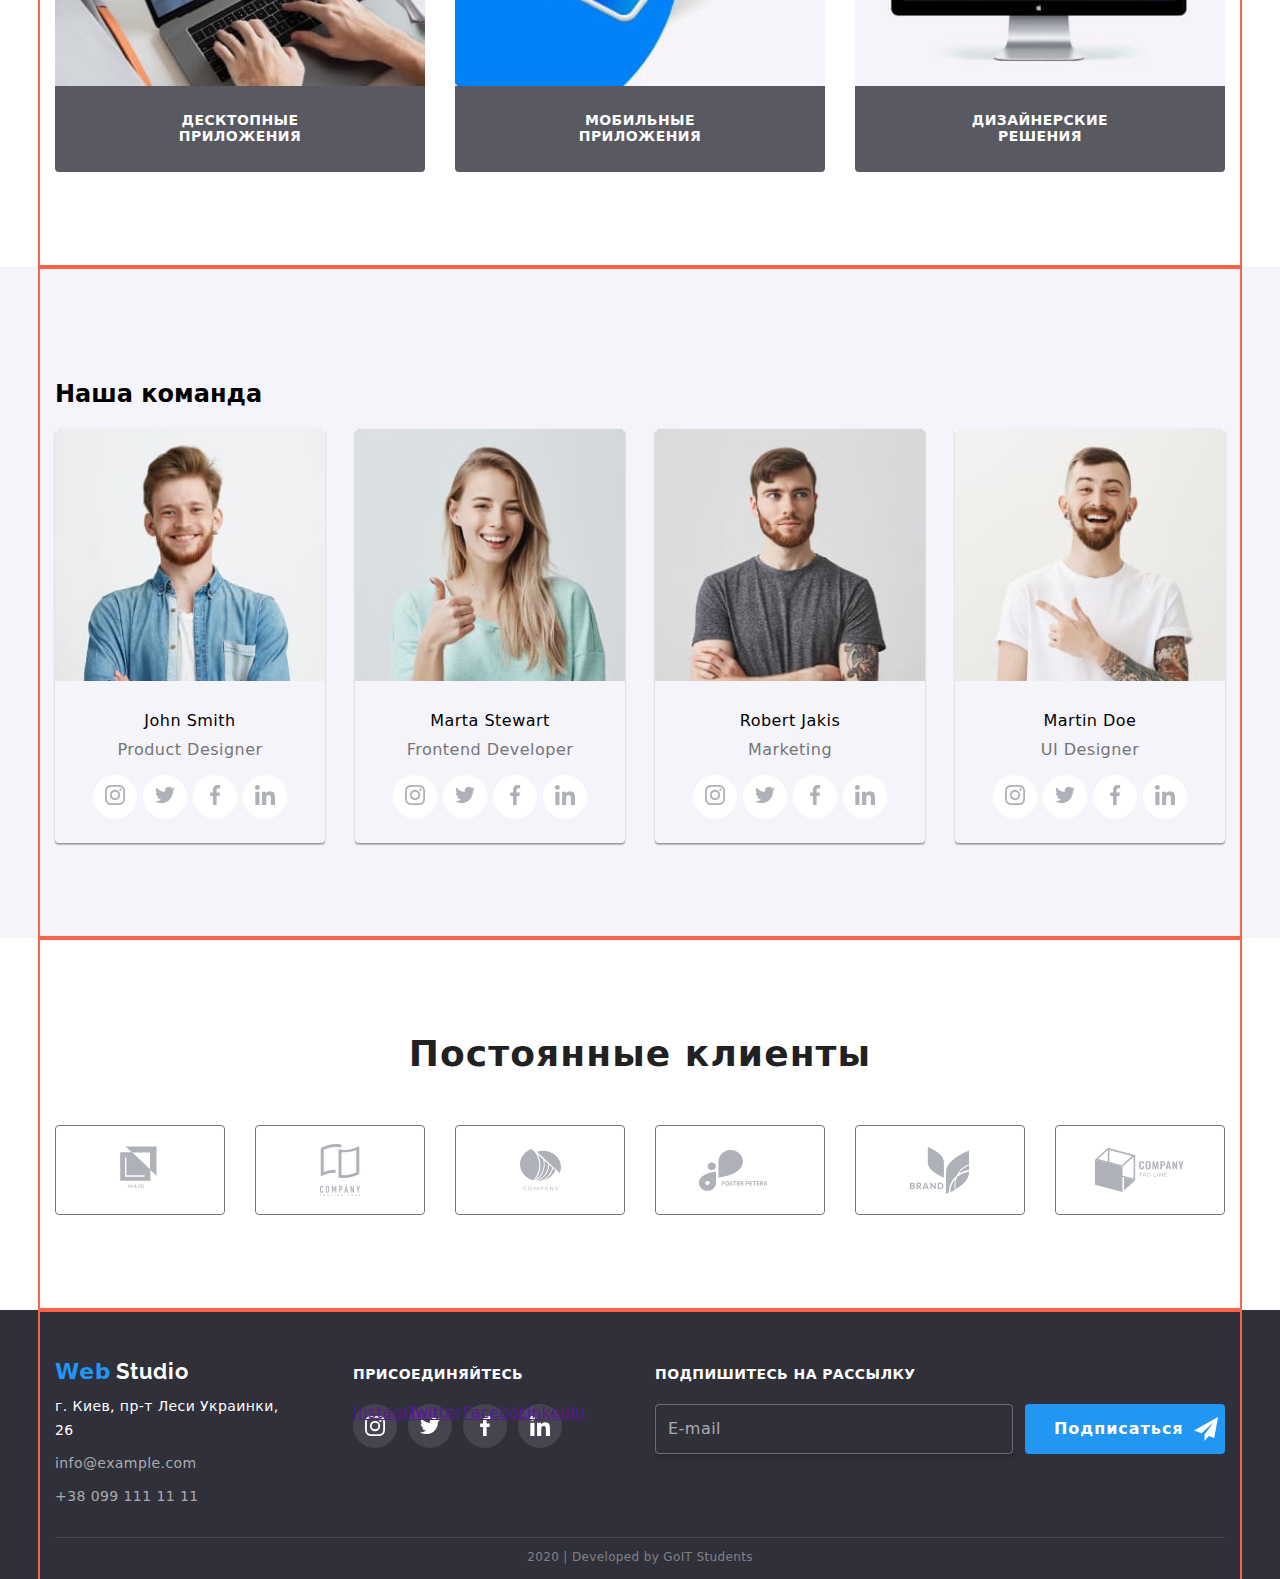
==== commit 81ae38bf: "добавляет svg" ====
--- a/index.html
+++ b/index.html
@@ -47,19 +47,18 @@
 				<!-- contact -->
 				<ul class="contact-us">
 					<li class="contact-us__item">
-						<a
-							href="mailto:info@devstudio.com"
-							class="contact-us__link"
-							aria-label="картинка телефона"
-							>info@devstudio.com
+						<a href="mailto:info@devstudio.com" class="contact-us__link">
+							<svg class="contact-us__icon--mail">
+								<use href="./image/sprite.svg#icon-mail"></use>
+							</svg>
+							info@devstudio.com
 						</a>
 					</li>
 					<li class="contact-us__item">
-						<a
-							href="tel:+380961111111"
-							class="contact-us__link"
-							aria-label="картинака телефона"
-						>
+						<a href="tel:+380961111111" class="contact-us__link">
+							<svg class="contact-us__icon--phone">
+								<use href="./image/sprite.svg#icon-phone"></use>
+							</svg>
 							+38 096 111 11 11
 						</a>
 					</li>
@@ -192,36 +191,32 @@
 							<p class="team-list__job">Product Designer</p>
 							<ul class="team-socials">
 								<li class="team-socials__list">
-									<a
-										href=""
-										class="team-socials__page"
-										aria-label="Ссылка на Instagram"
-										>Instagram
-									</a>
-								</li>
-								<li class="team-socials__list">
-									<a
-										href=""
-										class="team-socials__page"
-										aria-label="Ссылка на Twitter"
-										>Twitter</a
-									>
-								</li>
-								<li class="team-socials__list">
-									<a
-										href=""
-										class="team-socials__page"
-										aria-label="Ссылка на Facebook"
-										>Facebook</a
-									>
-								</li>
-								<li class="team-socials__list">
-									<a
-										href=""
-										class="team-socials__page"
-										aria-label="Ссылка на LinkedIn"
-										>LinkedIn</a
-									>
+									<a href="" class="team-socials__page">
+										<svg class="team-social__page--link">
+											<use href="./image/sprite.svg#icon-instagram"></use>
+										</svg>
+									</a>
+								</li>
+								<li class="team-socials__list">
+									<a href="" class="team-socials__page">
+										<svg class="team-social__page--link">
+											<use href="./image/sprite.svg#icon-twitter"></use>
+										</svg>
+									</a>
+								</li>
+								<li class="team-socials__list">
+									<a href="" class="team-socials__page">
+										<svg class="team-social__page--link">
+											<use href="./image/sprite.svg#icon-facebook"></use>
+										</svg>
+									</a>
+								</li>
+								<li class="team-socials__list">
+									<a href="" class="team-socials__page">
+										<svg class="team-social__page--link">
+											<use href="./image/sprite.svg#icon-linkedin"></use>
+										</svg>
+									</a>
 								</li>
 							</ul>
 						</li>
@@ -237,36 +232,32 @@
 							<p class="team-list__job">Frontend Developer</p>
 							<ul class="team-socials">
 								<li class="team-socials__list">
-									<a
-										href=""
-										class="team-socials__page"
-										aria-label="Ссылка на Instagram"
-										>Instagram
-									</a>
-								</li>
-								<li class="team-socials__list">
-									<a
-										href=""
-										class="team-socials__page"
-										aria-label="Ссылка на Twitter"
-										>Twitter</a
-									>
-								</li>
-								<li class="team-socials__list">
-									<a
-										href=""
-										class="team-socials__page"
-										aria-label="Ссылка на Facebook"
-										>Facebook</a
-									>
-								</li>
-								<li class="team-socials__list">
-									<a
-										href=""
-										class="team-socials__page"
-										aria-label="Ссылка на LinkedIn"
-										>LinkedIn</a
-									>
+									<a href="" class="team-socials__page">
+										<svg class="team-social__page--link">
+											<use href="./image/sprite.svg#icon-instagram"></use>
+										</svg>
+									</a>
+								</li>
+								<li class="team-socials__list">
+									<a href="" class="team-socials__page">
+										<svg class="team-social__page--link">
+											<use href="./image/sprite.svg#icon-twitter"></use>
+										</svg>
+									</a>
+								</li>
+								<li class="team-socials__list">
+									<a href="" class="team-socials__page">
+										<svg class="team-social__page--link">
+											<use href="./image/sprite.svg#icon-facebook"></use>
+										</svg>
+									</a>
+								</li>
+								<li class="team-socials__list">
+									<a href="" class="team-socials__page">
+										<svg class="team-social__page--link">
+											<use href="./image/sprite.svg#icon-linkedin"></use>
+										</svg>
+									</a>
 								</li>
 							</ul>
 						</li>
@@ -282,31 +273,32 @@
 							<p class="team-list__job">Marketing</p>
 							<ul class="team-socials">
 								<li class="team-socials__list">
-									<a href="" aria-label="Ссылка на Instagram">Instagram </a>
-								</li>
-								<li class="team-socialsk__list">
-									<a
-										href=""
-										class="team-socials__page"
-										aria-label="Ссылка на Twitter"
-										>Twitter</a
-									>
-								</li>
-								<li class="team-socials__list">
-									<a
-										href=""
-										class="team-socials__page"
-										aria-label="Ссылка на Facebook"
-										>Facebook</a
-									>
-								</li>
-								<li class="team-socials__list">
-									<a
-										href=""
-										class="team-socials__page"
-										aria-label="Ссылка на LinkedIn"
-										>LinkedIn</a
-									>
+									<a href="" class="team-socials__page">
+										<svg class="team-social__page--link">
+											<use href="./image/sprite.svg#icon-instagram"></use>
+										</svg>
+									</a>
+								</li>
+								<li class="team-socials__list">
+									<a href="" class="team-socials__page">
+										<svg class="team-social__page--link">
+											<use href="./image/sprite.svg#icon-twitter"></use>
+										</svg>
+									</a>
+								</li>
+								<li class="team-socials__list">
+									<a href="" class="team-socials__page">
+										<svg class="team-social__page--link">
+											<use href="./image/sprite.svg#icon-facebook"></use>
+										</svg>
+									</a>
+								</li>
+								<li class="team-socials__list">
+									<a href="" class="team-socials__page">
+										<svg class="team-social__page--link">
+											<use href="./image/sprite.svg#icon-linkedin"></use>
+										</svg>
+									</a>
 								</li>
 							</ul>
 						</li>
@@ -322,36 +314,32 @@
 							<p class="team-list__job">UI Designer</p>
 							<ul class="team-socials">
 								<li class="team-socials__list">
-									<a
-										href=""
-										class="team-socials__page"
-										aria-label="Ссылка на Instagram"
-										>Instagram
-									</a>
-								</li>
-								<li class="team-socials__list">
-									<a
-										href=""
-										class="team-socials__page"
-										aria-label="Ссылка на Twitter"
-										>Twitter</a
-									>
-								</li>
-								<li class="team-socials__list">
-									<a
-										href=""
-										class="team-socials__page"
-										aria-label="Ссылка на Facebook"
-										>Facebook</a
-									>
-								</li>
-								<li class="team-socials__list">
-									<a
-										href=""
-										class="team-socials__page"
-										aria-label="Ссылка на LinkedIn"
-										>LinkedIn</a
-									>
+									<a href="" class="team-socials__page">
+										<svg class="team-social__page--link">
+											<use href="./image/sprite.svg#icon-instagram"></use>
+										</svg>
+									</a>
+								</li>
+								<li class="team-socials__list">
+									<a href="" class="team-socials__page">
+										<svg class="team-social__page--link">
+											<use href="./image/sprite.svg#icon-twitter"></use>
+										</svg>
+									</a>
+								</li>
+								<li class="team-socials__list">
+									<a href="" class="team-socials__page">
+										<svg class="team-social__page--link">
+											<use href="./image/sprite.svg#icon-facebook"></use>
+										</svg>
+									</a>
+								</li>
+								<li class="team-socials__list">
+									<a href="" class="team-socials__page">
+										<svg class="team-social__page--link">
+											<use href="./image/sprite.svg#icon-linkedin"></use>
+										</svg>
+									</a>
 								</li>
 							</ul>
 						</li>
@@ -367,11 +355,10 @@
 					<ul class="regular-clients">
 						<li class="regular-clients__item">
 							<a href="" class="regular-clients__link"
-								><img
-									class="regular-clients__icon"
-									src="./image/Client-1.svg"
-									alt="клиент-1"
-							/></a>
+								><svg class="regular-clients__icon--client1">
+									<use href="./image/sprite.svg#icon-Client-1"></use>
+								</svg>
+							</a>
 						</li>
 						<li class="regular-clients__item">
 							<a href=""
--- a/css/common.css
+++ b/css/common.css
@@ -132,6 +132,16 @@
 	color: var(--accent-color);
 }
 
+.contact-us__icon--mail {
+	width: 16px;
+	height: 11.2px;
+}
+
+.contact-us__icon--phone {
+	width: 10px;
+	height: 14.94px;
+}
+
 /* footer */
 .footer {
 	background-color: var(--footer-fon-color);
--- a/css/main.css
+++ b/css/main.css
@@ -312,23 +312,23 @@
 	border-radius: 50%;
 	width: 44px;
 	height: 44px;
-	display: block;
-}
-
-.team-socials__list:nth-child(1) {
-	background-image: url(../image/insta2.svg);
-}
-
-.team-socials__list:nth-child(2) {
-	background-image: url(../image/twit2.svg);
-}
-
-.team-socials__list:nth-child(3) {
-	background-image: url(../image/face2.svg);
-}
-
-.team-socials__list:nth-child(4) {
-	background-image: url(../image/link2.svg);
+	display: flex;
+	align-items: center;
+	justify-content: center;
+}
+
+.team-socials__list:hover {
+	background-color: var(--accent-color);
+}
+
+.team-social__page--link {
+	width: 20px;
+	height: 20px;
+	fill: #afb1b8;
+}
+
+.team-social__page--link:hover {
+	fill: var(--primary-white-color);
 }
 
 /* clients */
@@ -362,6 +362,16 @@
 	list-style: none;
 	padding: 0;
 	margin: 0;
+}
+
+.regular-clients__icon--client1 {
+	fill: #afb1b8;
+	width: 44.27px;
+	height: 49.23px;
+}
+
+.regular-clients__icon--client1:hover {
+	fill: var(--accent-color);
 }
 
 .regular-clients__item:not(:last-child) {
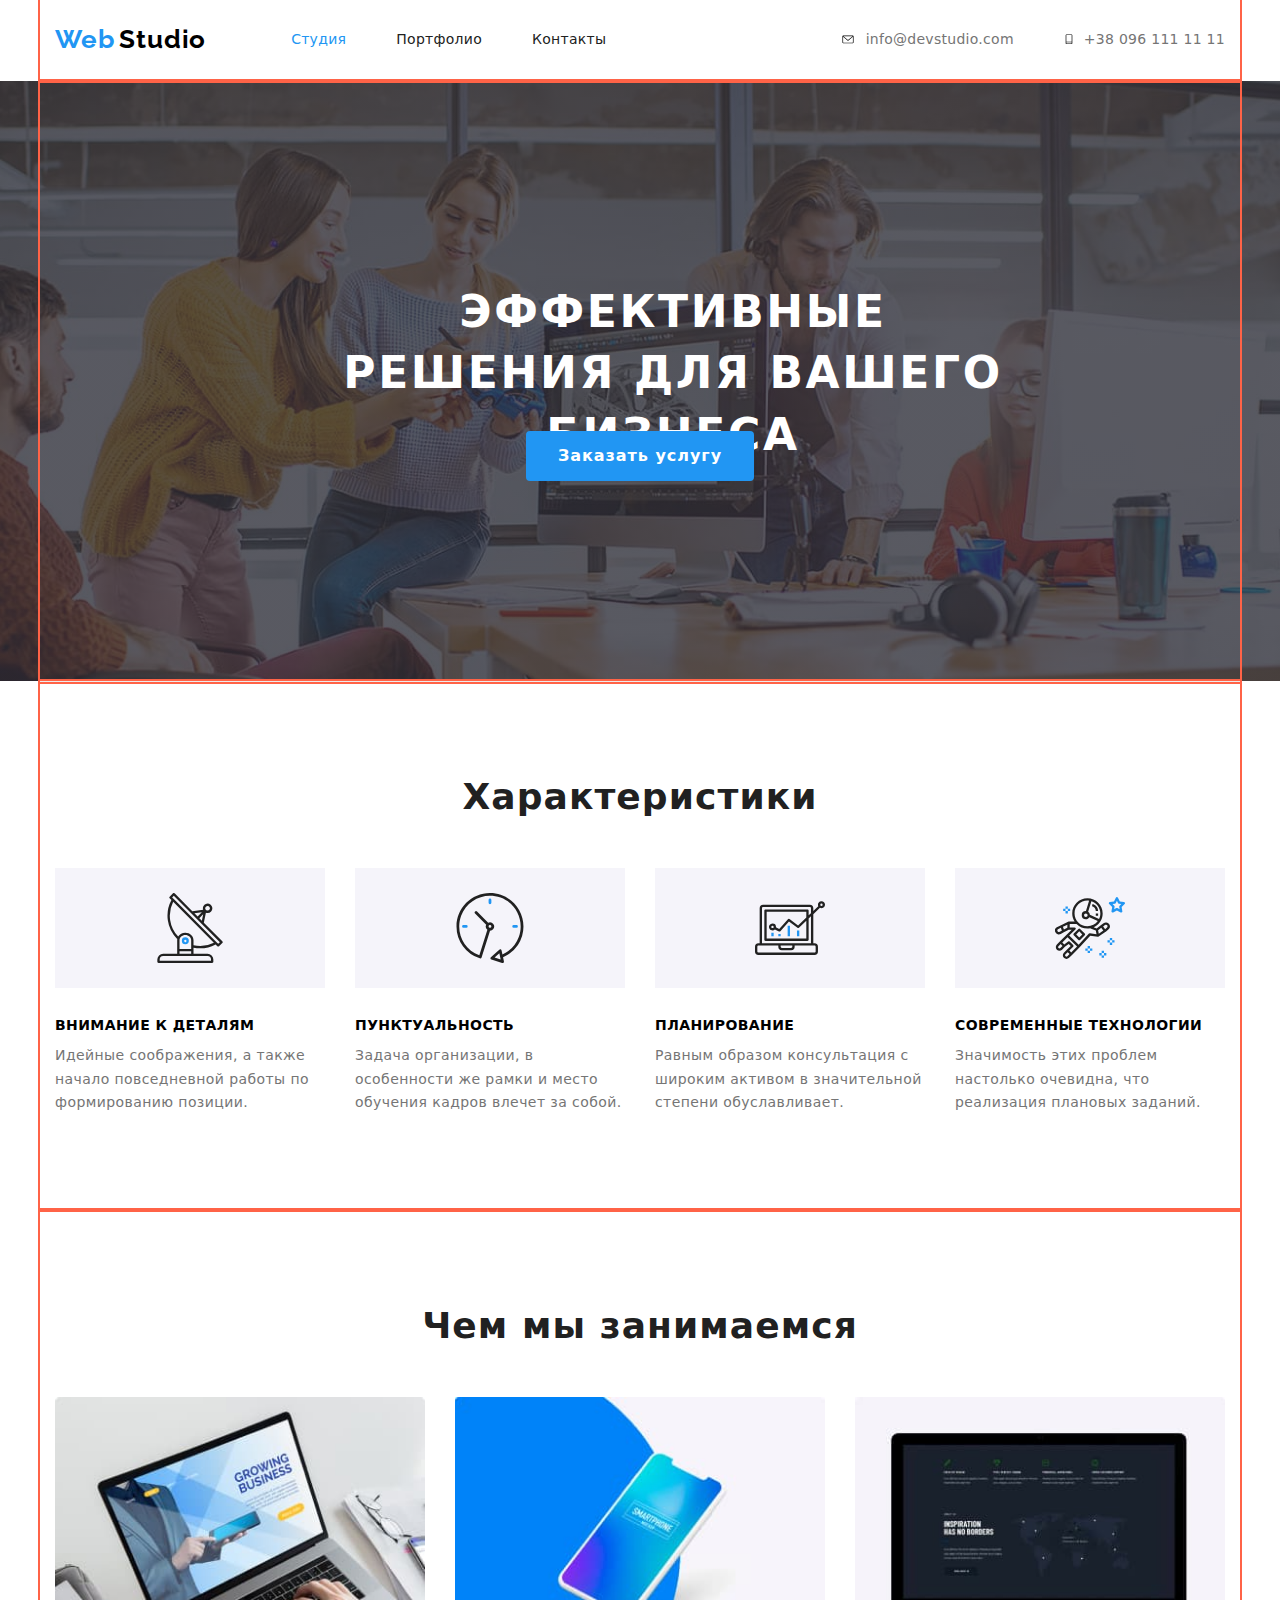
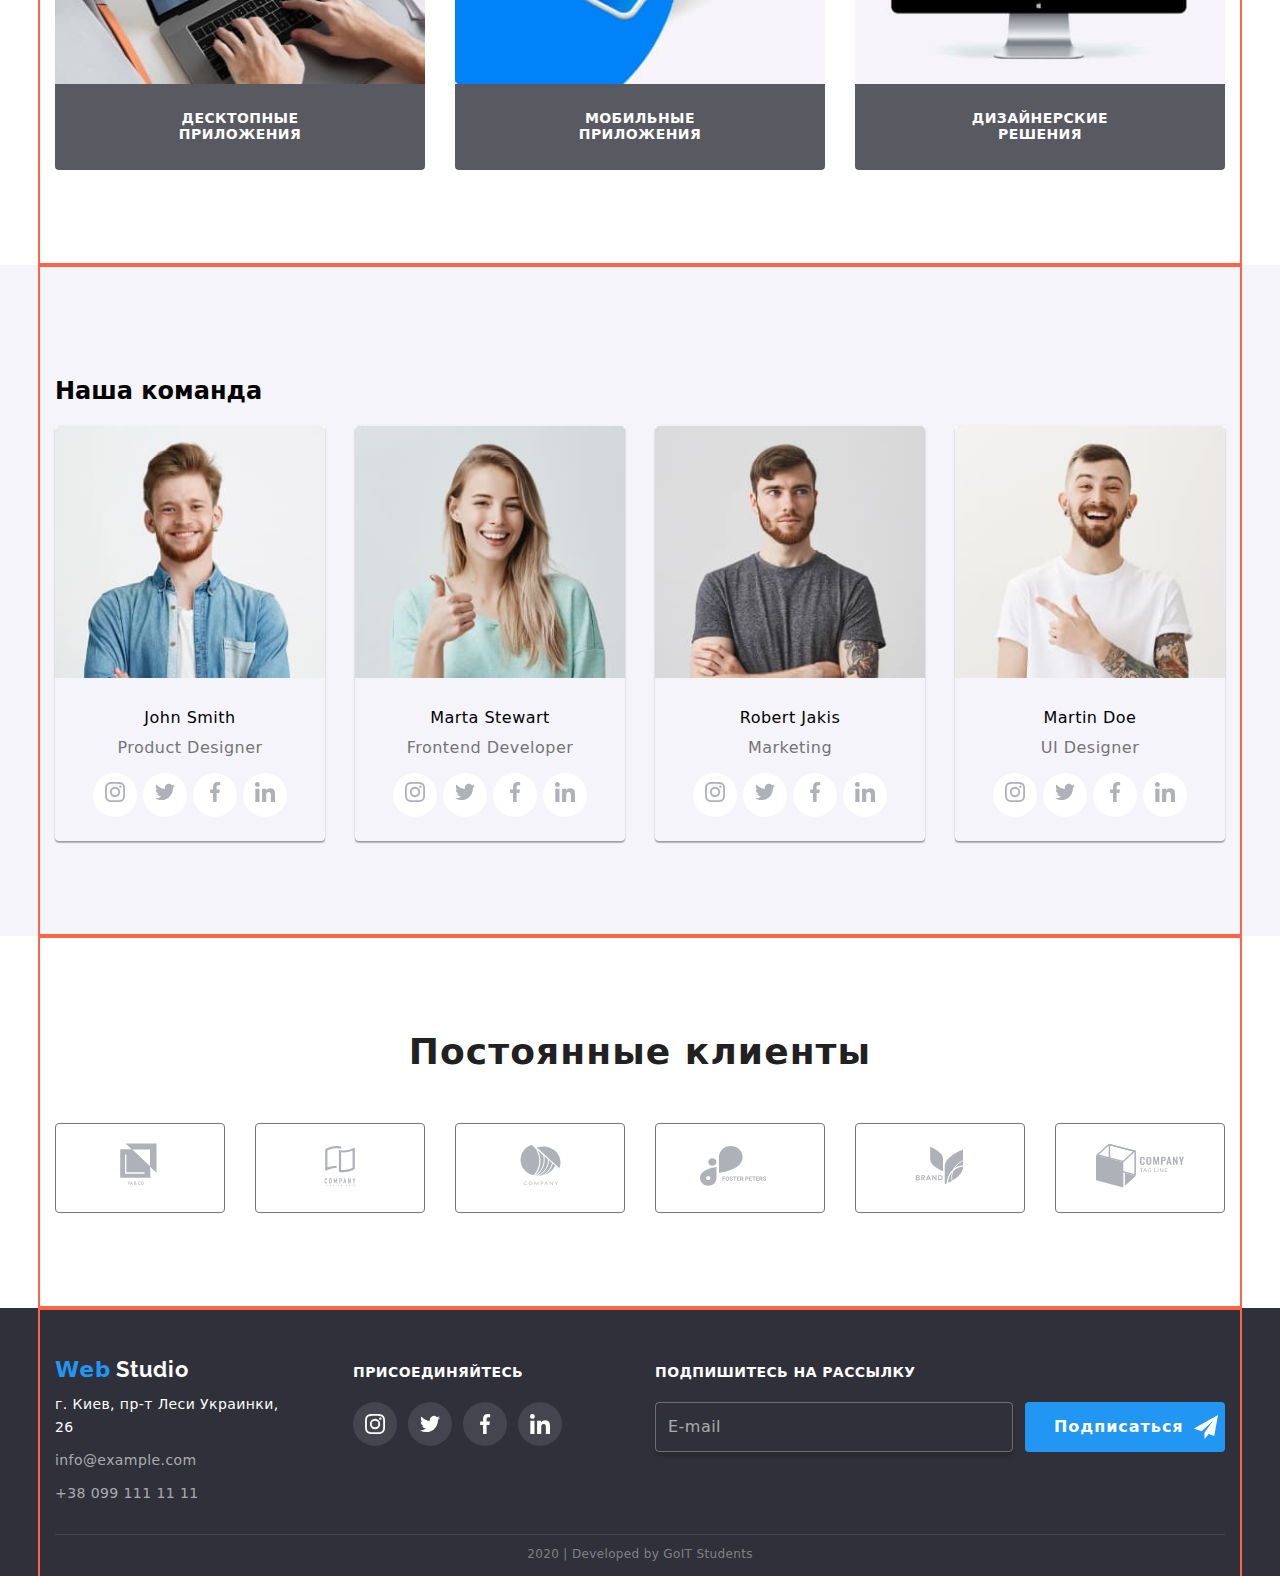
==== commit c260f0a2: "добавляет тень" ====
--- a/index.html
+++ b/index.html
@@ -354,51 +354,46 @@
 					<h2 class="clients__title">Постоянные клиенты</h2>
 					<ul class="regular-clients">
 						<li class="regular-clients__item">
-							<a href="" class="regular-clients__link"
-								><svg class="regular-clients__icon--client1">
+							<a href="" class="regular-clients__link">
+								<svg class="regular-clients__icon--client1">
 									<use href="./image/sprite.svg#icon-Client-1"></use>
 								</svg>
 							</a>
 						</li>
 						<li class="regular-clients__item">
-							<a href=""
-								><img
-									src="./image/Client-2.svg"
-									alt="клиент-2"
-									class="regular-clients__icon"
-							/></a>
-						</li>
-						<li class="regular-clients__item">
-							<a href=""
-								><img
-									src="./image/Client-3.svg"
-									alt="клиент-3"
-									class="regular-clients__icon"
-							/></a>
-						</li>
-						<li class="regular-clients__item">
-							<a href=""
-								><img
-									src="./image/Client-4.svg"
-									alt="клиент-4"
-									class="regular-clients__icon"
-							/></a>
-						</li>
-						<li class="regular-clients__item">
-							<a href=""
-								><img
-									src="./image/Client-5.svg"
-									alt="клиент-5"
-									class="regular-clients__icon"
-							/></a>
-						</li>
-						<li class="regular-clients__item">
-							<a href=""
-								><img
-									src="./image/Client-6.svg"
-									alt="клиент-6"
-									class="regular-clients__icon"
-							/></a>
+							<a href="" class="regular-clients__link">
+								<svg class="regular-clients__icon--client2">
+									<use href="./image/sprite.svg#icon-Client-2"></use>
+								</svg>
+							</a>
+						</li>
+						<li class="regular-clients__item">
+							<a href class="regular-clients__link">
+								<svg class="regular-clients__icon--client3">
+									<use href="./image/sprite.svg#icon-Client-3"></use>
+								</svg>
+							</a>
+						</li>
+						<li class="regular-clients__item">
+							<a href="" class="regular-clients__link">
+								<svg class="regular-clients__icon--client4">
+									<use href="./image/sprite.svg#icon-Client-4"></use>
+								</svg>
+							</a>
+						</li>
+						<li class="regular-clients__item">
+							<a href="" class="regular-clients__link">
+								<svg class="regular-clients__icon--client5">
+									<use href="./image/sprite.svg#icon-Client-5"></use>
+								</svg>
+							</a>
+						</li>
+						<li class="regular-clients__item">
+							<a href="" class="regular-clients__link">
+								<svg class="regular-clients__icon--client6">
+									<use href="./image/sprite.svg#icon-Client-6"></use>
+								</svg>
+							</a>
 						</li>
 					</ul>
 				</div>
@@ -431,36 +426,16 @@
 						<b class="add__title">присоединяйтесь</b>
 						<ul class="add-social-site">
 							<li class="add-sotial-site__item">
-								<a
-									href=""
-									class="add-social-site__socials"
-									aria-label="Ссылка на Instagram"
-									>Instagram
-								</a>
+								<a href="" class="add-social-site__socials"> </a>
 							</li>
 							<li class="add-sotial-site__item">
-								<a
-									href=""
-									class="add-social-site__socials"
-									aria-label="Ссылка на Twitter"
-									>Twitter</a
-								>
+								<a href="" class="add-social-site__socials"></a>
 							</li>
 							<li class="add-sotial-site__item">
-								<a
-									href=""
-									class="add-social-site__socials"
-									aria-label="Ссылка на Facebook"
-									>Facebook</a
-								>
+								<a href="" class="add-social-site__socials"></a>
 							</li>
 							<li class="add-sotial-site__item">
-								<a
-									href=""
-									class="add-social-site__socials"
-									aria-label="Ссылка на LinkedIn"
-									>LinkedIn</a
-								>
+								<a href="" class="add-social-site__socials"></a>
 							</li>
 						</ul>
 					</div>
--- a/css/common.css
+++ b/css/common.css
@@ -112,7 +112,8 @@
 
 .contact-us__link {
 	text-decoration: none;
-	display: block;
+	display: flex;
+	align-items: center;
 	padding-top: 32px;
 	padding-bottom: 32px;
 	color: var(--title-text-color);
@@ -135,11 +136,17 @@
 .contact-us__icon--mail {
 	width: 16px;
 	height: 11.2px;
+	margin-right: 10px;
 }
 
 .contact-us__icon--phone {
 	width: 10px;
 	height: 14.94px;
+	margin-right: 10px;
+}
+
+.contact-us__item:hover {
+	fill: var(--accent-color);
 }
 
 /* footer */
--- a/css/main.css
+++ b/css/main.css
@@ -370,7 +370,37 @@
 	height: 49.23px;
 }
 
-.regular-clients__icon--client1:hover {
+.regular-clients__icon--client2 {
+	fill: #afb1b8;
+	width: 40px;
+	height: 52px;
+}
+
+.regular-clients__icon--client3 {
+	fill: #afb1b8;
+	width: 41px;
+	height: 42.6px;
+}
+
+.regular-clients__icon--client4 {
+	fill: #afb1b8;
+	width: 79.66px;
+	/* height: 42.02px; */
+}
+
+.regular-clients__icon--client5 {
+	fill: #afb1b8;
+	width: 59px;
+	height: 47px;
+}
+
+.regular-clients__icon--client6 {
+	fill: #afb1b8;
+	width: 88.48px;
+	/* height: 45.44px; */
+}
+
+.regular-clients__item svg:hover {
 	fill: var(--accent-color);
 }
 
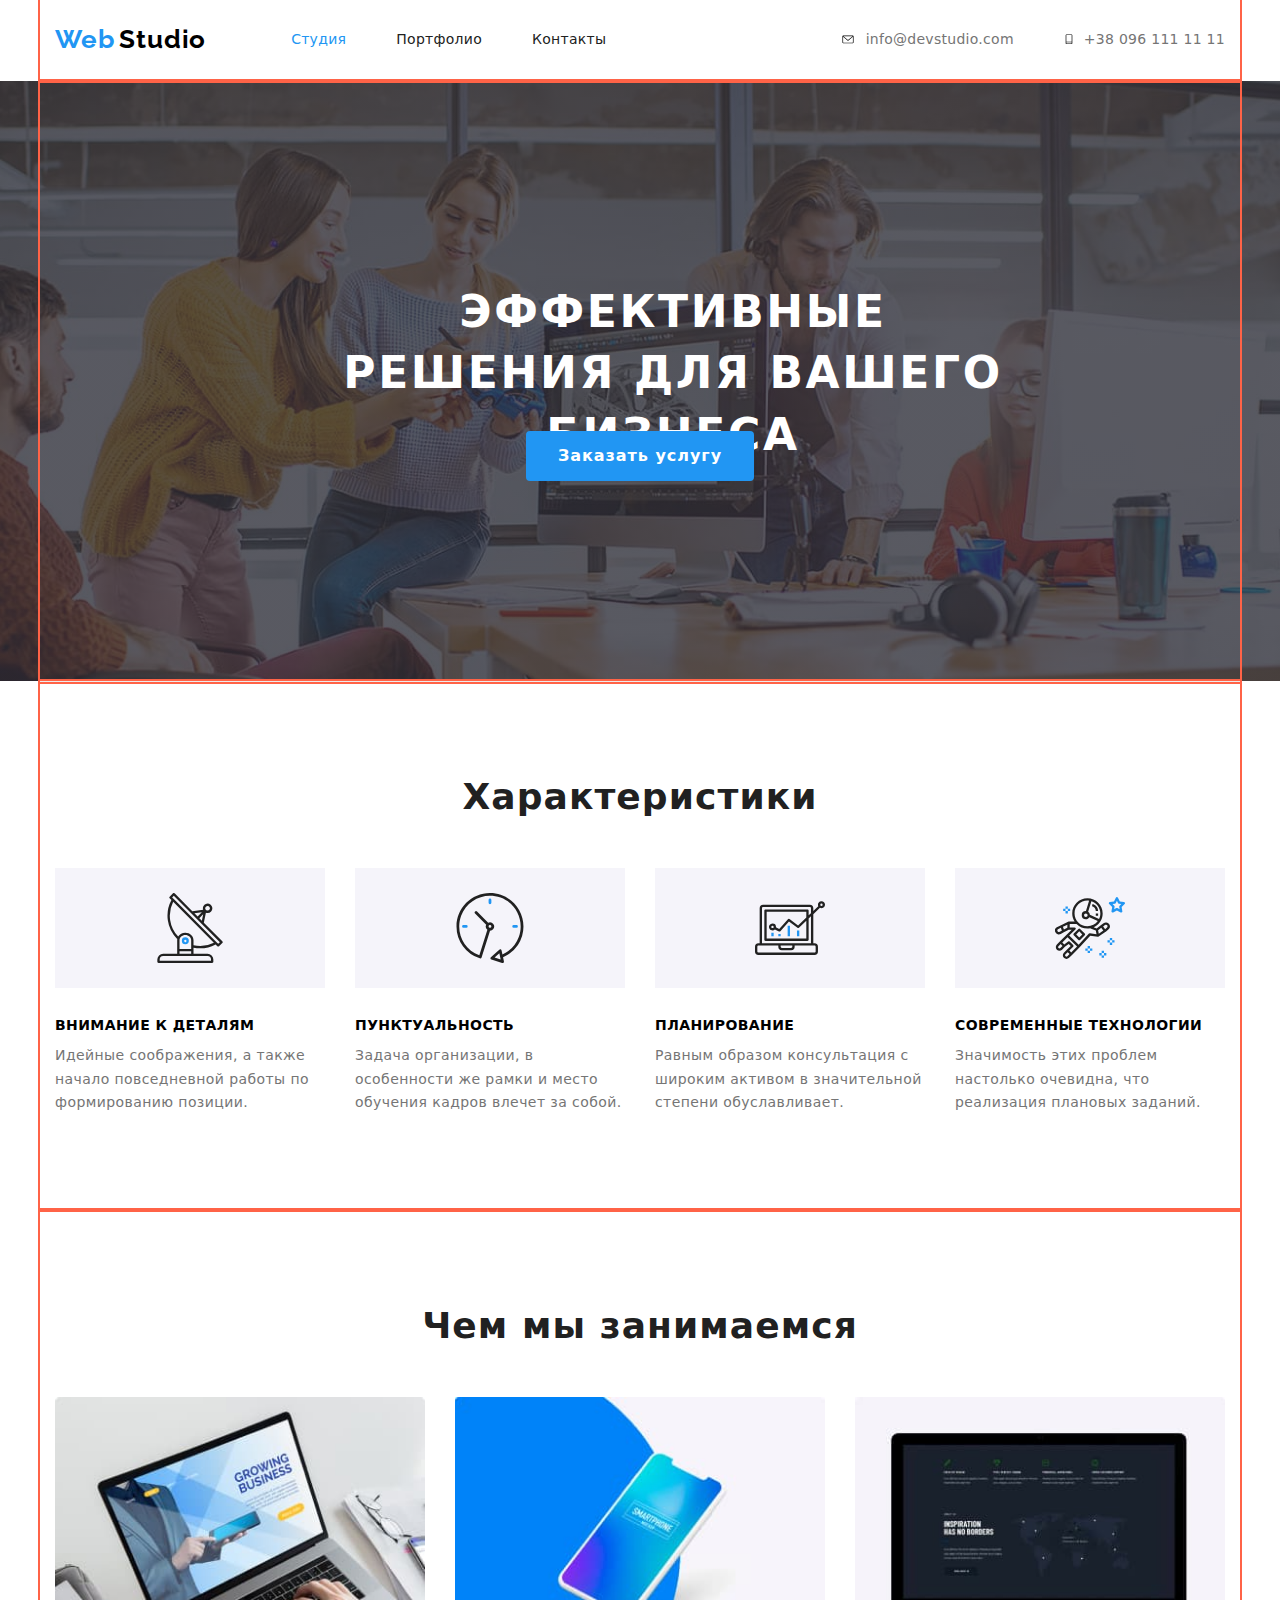
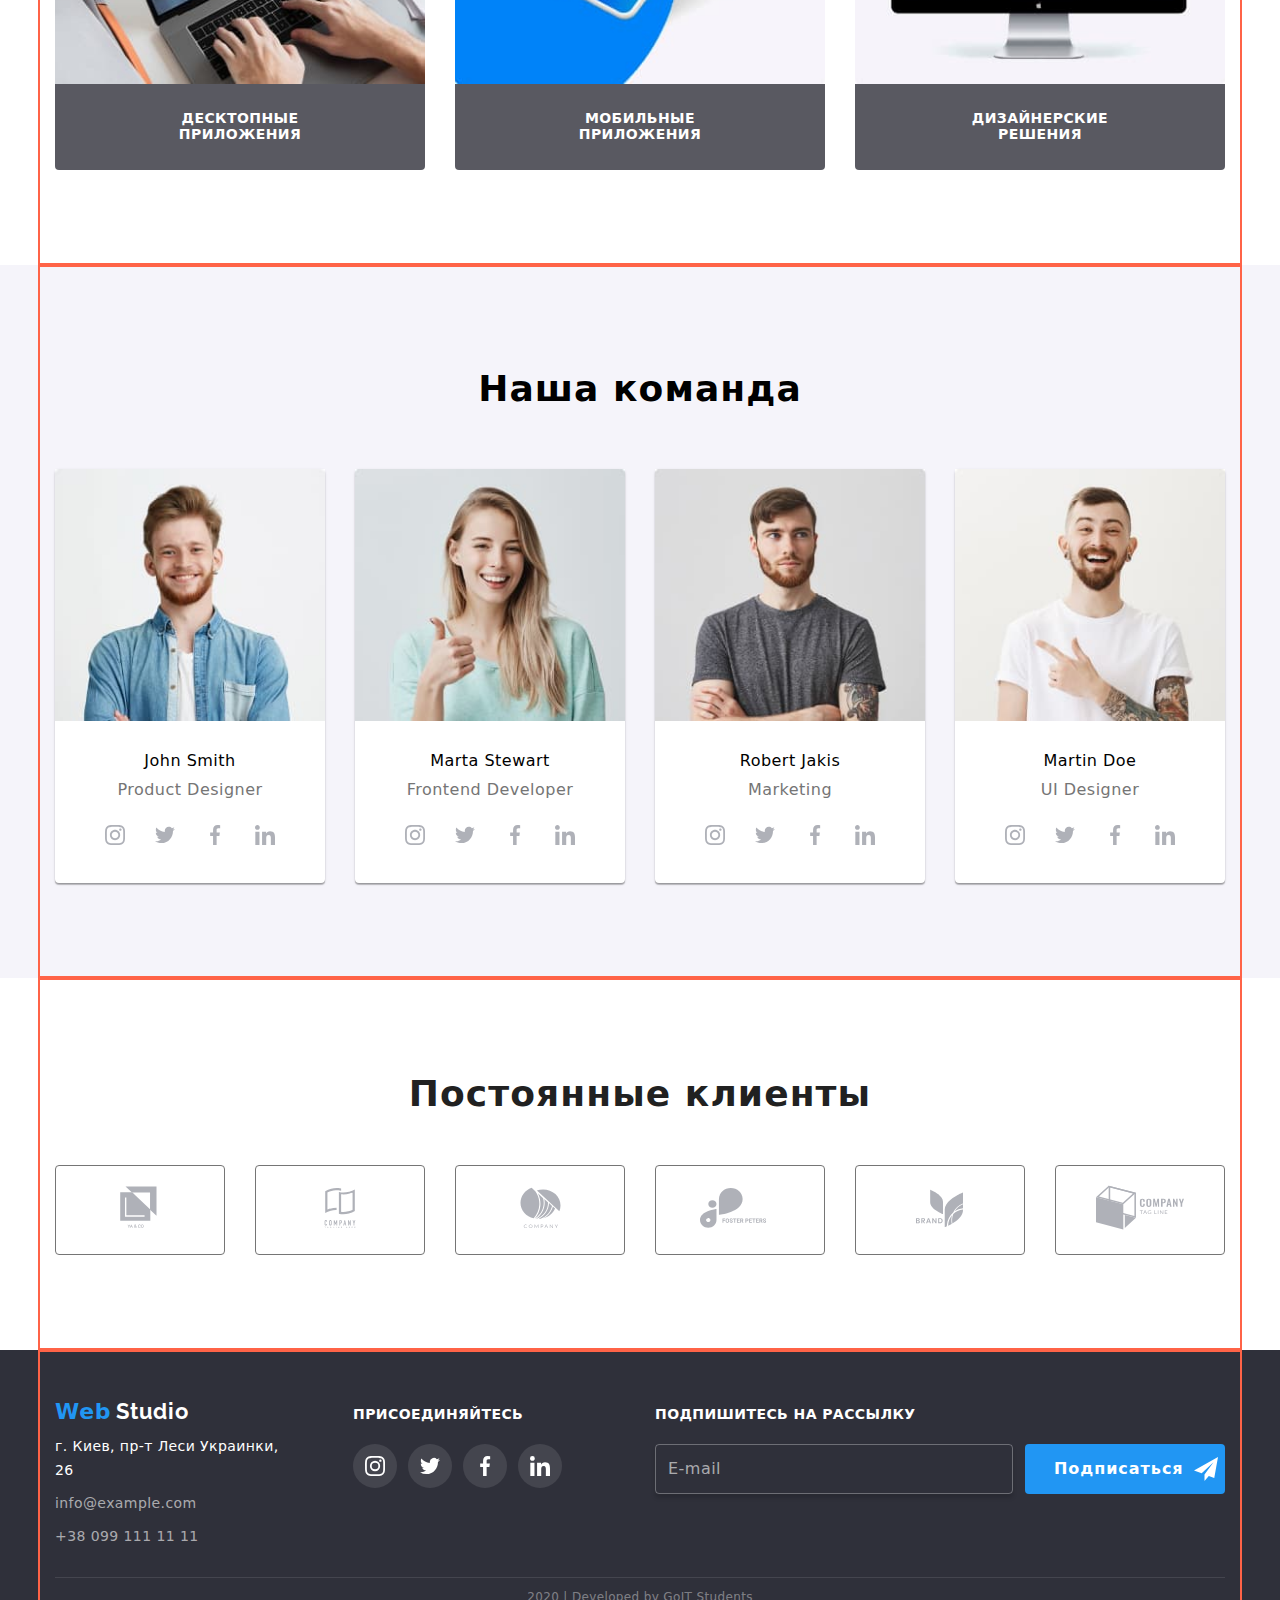
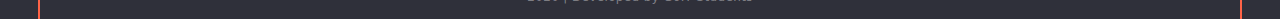
==== commit 259028cd: "оновляет css" ====
--- a/index.html
+++ b/index.html
@@ -355,42 +355,58 @@
 					<ul class="regular-clients">
 						<li class="regular-clients__item">
 							<a href="" class="regular-clients__link">
-								<svg class="regular-clients__icon--client1">
+								<svg
+									class="regular-clients__icon--client"
+									width="44.27px"
+									height="49.23px"
+								>
 									<use href="./image/sprite.svg#icon-Client-1"></use>
 								</svg>
 							</a>
 						</li>
 						<li class="regular-clients__item">
 							<a href="" class="regular-clients__link">
-								<svg class="regular-clients__icon--client2">
+								<svg
+									class="regular-clients__icon--client"
+									width="40px"
+									height="52px"
+								>
 									<use href="./image/sprite.svg#icon-Client-2"></use>
 								</svg>
 							</a>
 						</li>
 						<li class="regular-clients__item">
 							<a href class="regular-clients__link">
-								<svg class="regular-clients__icon--client3">
+								<svg
+									class="regular-clients__icon--client"
+									width="41px"
+									height="42.6px"
+								>
 									<use href="./image/sprite.svg#icon-Client-3"></use>
 								</svg>
 							</a>
 						</li>
 						<li class="regular-clients__item">
 							<a href="" class="regular-clients__link">
-								<svg class="regular-clients__icon--client4">
+								<svg class="regular-clients__icon--client" width="79.66px">
 									<use href="./image/sprite.svg#icon-Client-4"></use>
 								</svg>
 							</a>
 						</li>
 						<li class="regular-clients__item">
 							<a href="" class="regular-clients__link">
-								<svg class="regular-clients__icon--client5">
+								<svg
+									class="regular-clients__icon--client"
+									width="59px"
+									height="47px"
+								>
 									<use href="./image/sprite.svg#icon-Client-5"></use>
 								</svg>
 							</a>
 						</li>
 						<li class="regular-clients__item">
 							<a href="" class="regular-clients__link">
-								<svg class="regular-clients__icon--client6">
+								<svg class="regular-clients__icon--client" width="88.48px">
 									<use href="./image/sprite.svg#icon-Client-6"></use>
 								</svg>
 							</a>
--- a/css/main.css
+++ b/css/main.css
@@ -244,6 +244,16 @@
 	outline: 2px solid tomato;
 }
 
+.team__title {
+	font-weight: 700;
+	font-size: 36px;
+	line-height: 1.67;
+	text-align: center;
+	letter-spacing: 0.03em;
+	margin: 0;
+	margin-bottom: 50px;
+}
+
 .team-list {
 	display: flex;
 	list-style: none;
@@ -252,6 +262,7 @@
 }
 
 .team-list__item {
+	background-color: var(--primary-white-color);
 	width: calc((100% - 90px) / 4);
 	text-align: center;
 	padding-bottom: 24px;
@@ -308,7 +319,6 @@
 	cursor: pointer;
 	background-repeat: no-repeat;
 	background-position: center;
-	background-color: var(--primary-white-color);
 	border-radius: 50%;
 	width: 44px;
 	height: 44px;
@@ -321,14 +331,19 @@
 	background-color: var(--accent-color);
 }
 
+.team-socials__page {
+	padding: 10px;
+	color: #afb1b8;
+}
+
 .team-social__page--link {
 	width: 20px;
 	height: 20px;
-	fill: #afb1b8;
-}
-
-.team-social__page--link:hover {
-	fill: var(--primary-white-color);
+	fill: currentColor;
+}
+
+.team-socials__page:hover {
+	color: var(--primary-white-color);
 }
 
 /* clients */
@@ -364,44 +379,14 @@
 	margin: 0;
 }
 
-.regular-clients__icon--client1 {
-	fill: #afb1b8;
-	width: 44.27px;
-	height: 49.23px;
-}
-
-.regular-clients__icon--client2 {
-	fill: #afb1b8;
-	width: 40px;
-	height: 52px;
-}
-
-.regular-clients__icon--client3 {
-	fill: #afb1b8;
-	width: 41px;
-	height: 42.6px;
-}
-
-.regular-clients__icon--client4 {
-	fill: #afb1b8;
-	width: 79.66px;
-	/* height: 42.02px; */
-}
-
-.regular-clients__icon--client5 {
-	fill: #afb1b8;
-	width: 59px;
-	height: 47px;
+.regular-clients__icon--client {
+	fill: currentColor;
 }
 
 .regular-clients__icon--client6 {
-	fill: #afb1b8;
+	fill: currentColor;
 	width: 88.48px;
 	/* height: 45.44px; */
-}
-
-.regular-clients__item svg:hover {
-	fill: var(--accent-color);
 }
 
 .regular-clients__item:not(:last-child) {
@@ -418,6 +403,15 @@
 	border-radius: 4px;
 }
 
+.regular-clients__link {
+	color: #afb1b8;
+	padding: 30px;
+}
+
+.regular-clients__link:hover {
+	color: var(--accent-color);
+}
+
 .regular-clients__item:hover,
 .regular-clients__item:focus {
 	border-color: var(--accent-color);
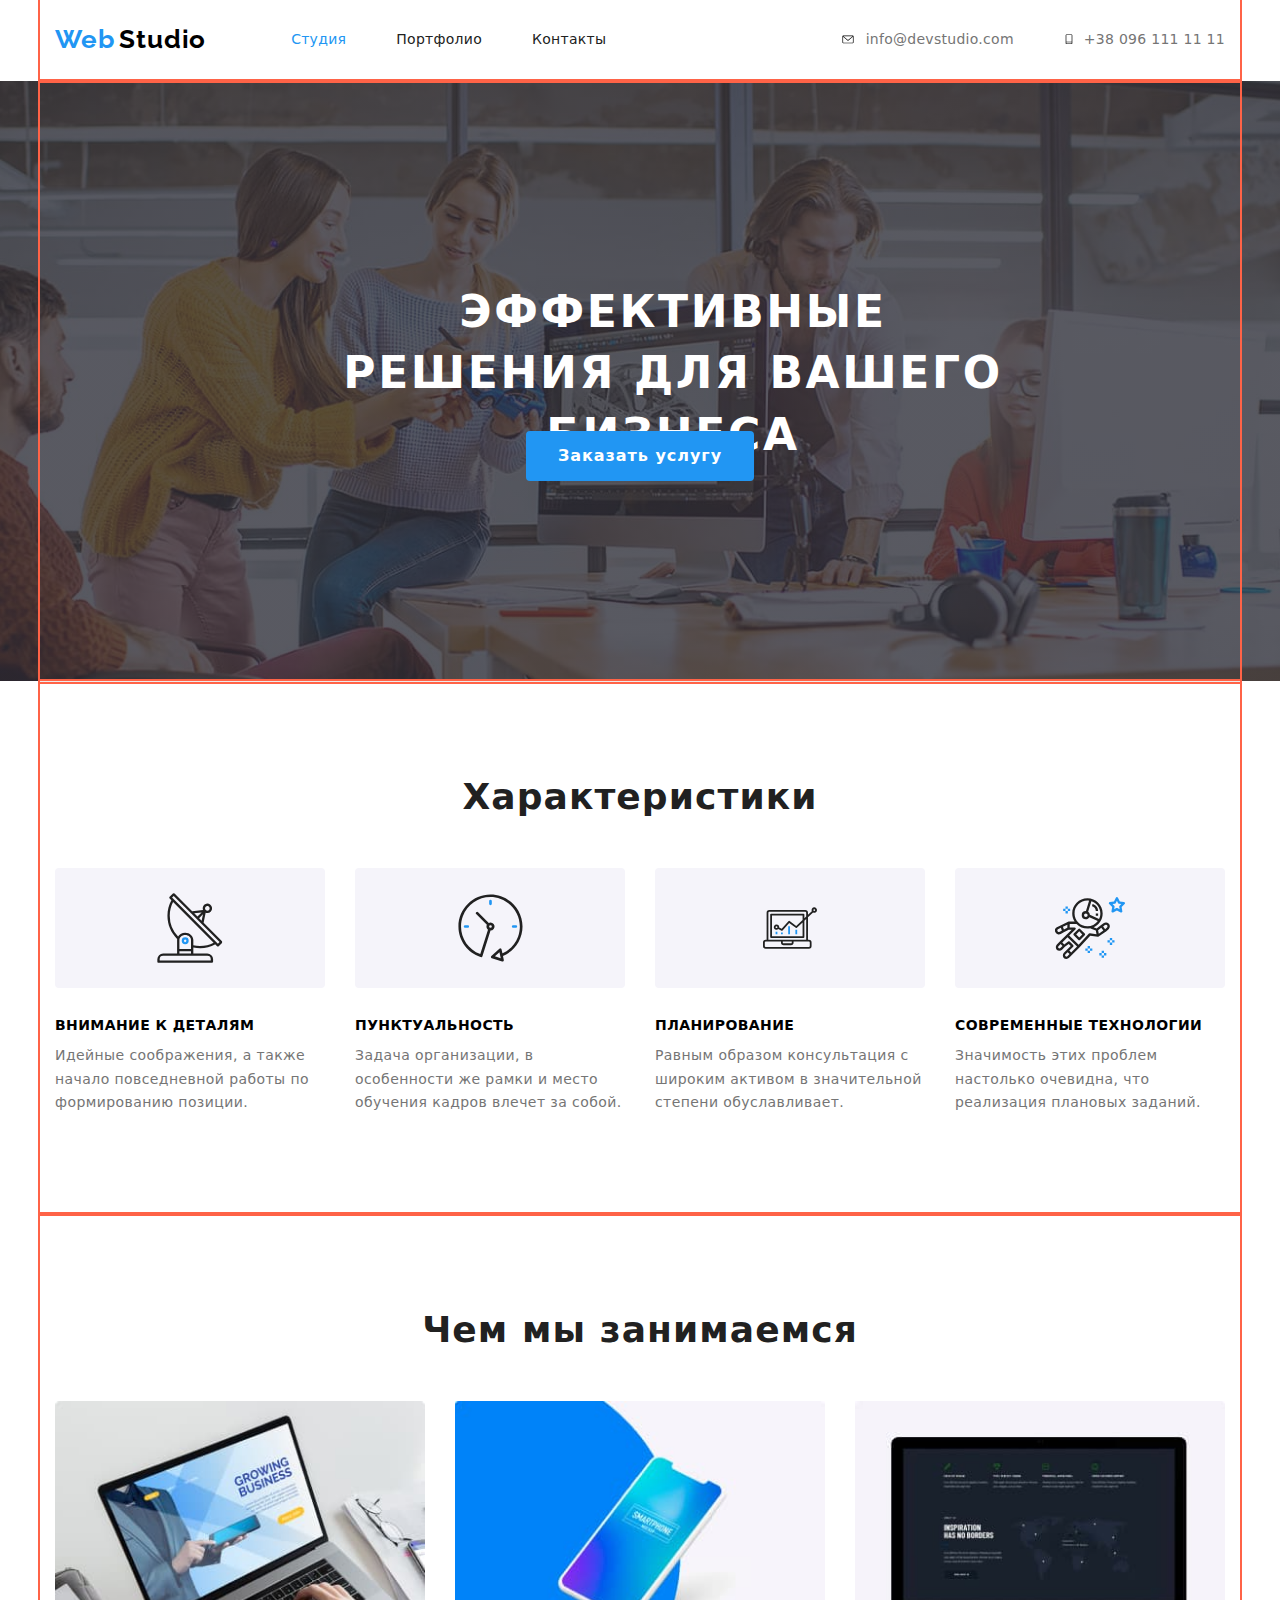
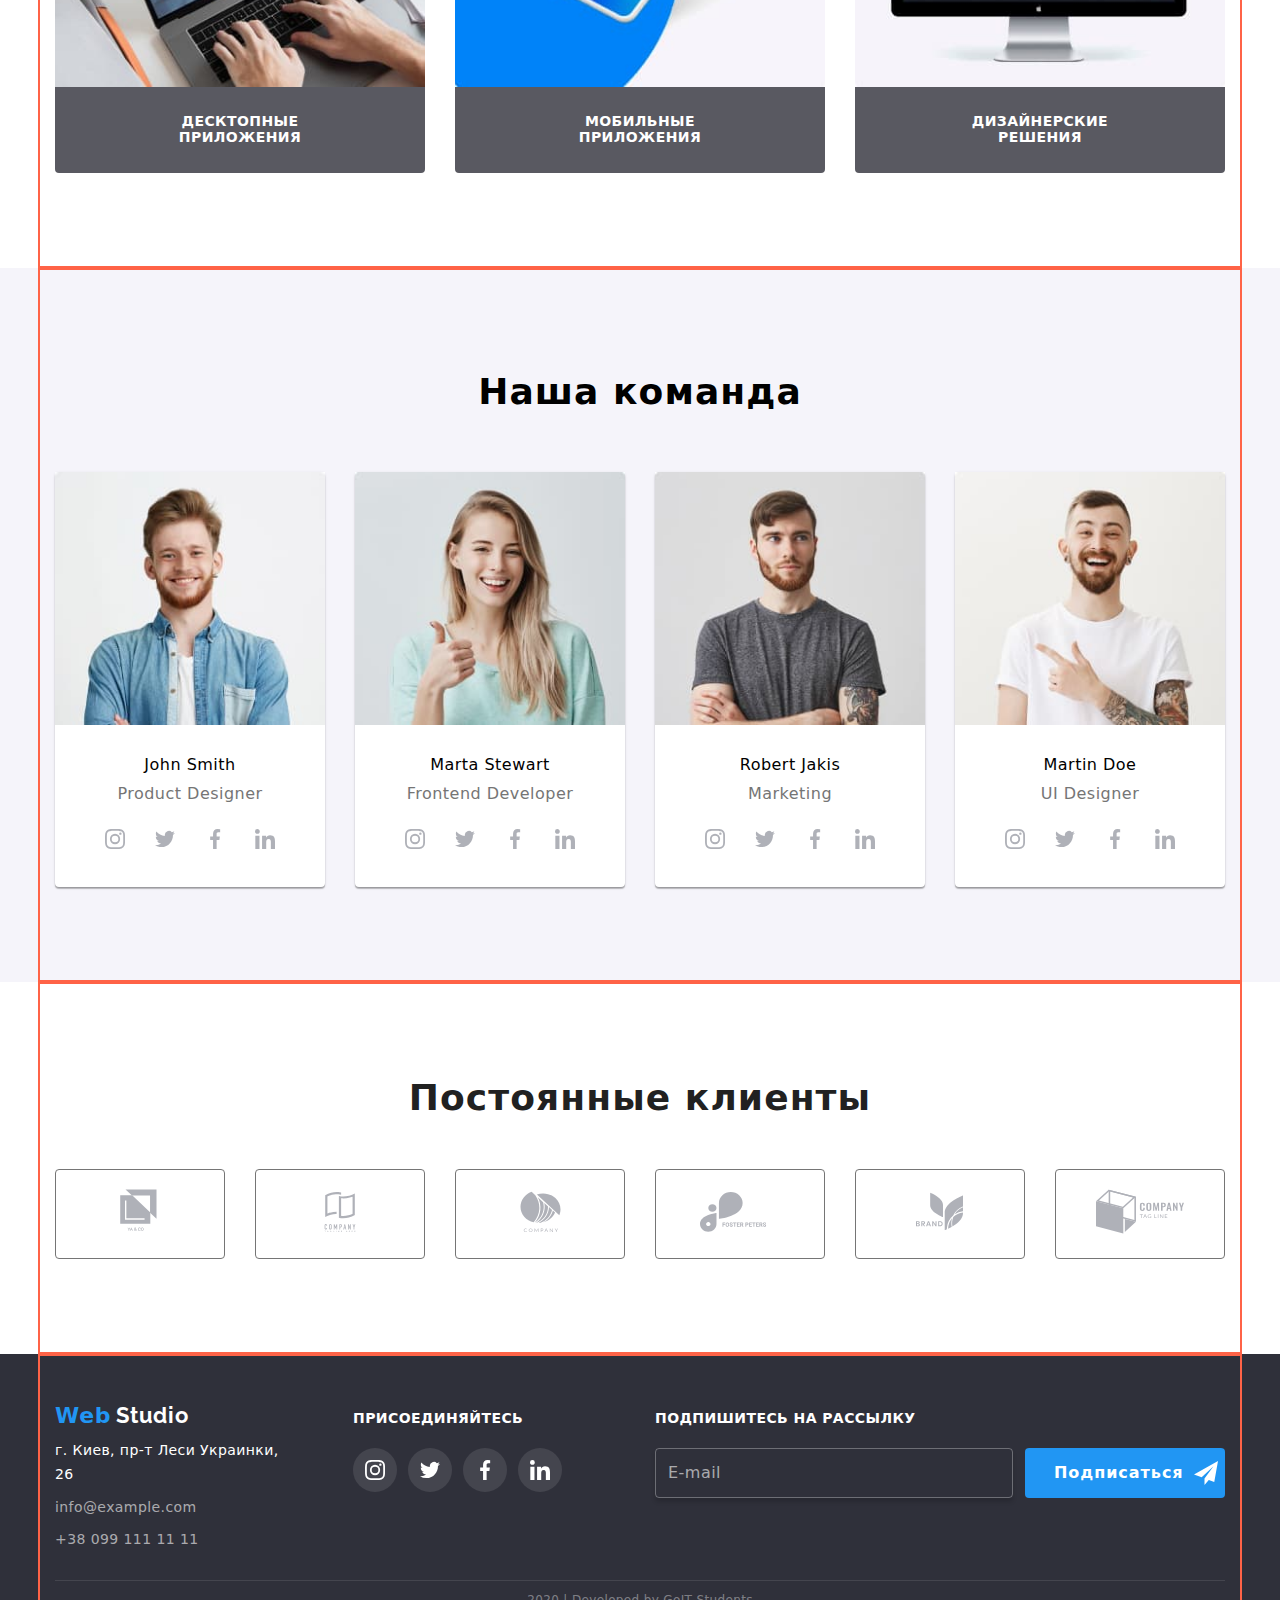
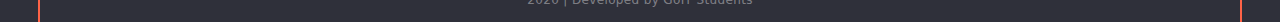
==== commit cf32121c: "меняет картинки" ====
--- a/index.html
+++ b/index.html
@@ -81,12 +81,15 @@
 					<h2 class="characteristics__title">Характеристики</h2>
 					<ul class="characteristics-descr">
 						<li class="characteristics-descr__item">
-							<!-- <a href="" class="characteristics-descr__link" -->
-							<!-- ><img -->
-							<!-- src="./image/sputnik.svg" -->
-							<!-- alt="Тарелка" -->
-							<!-- class="characteristics-descr__icon" -->
-							<!-- /></a> -->
+							<div class="characterictics-descr__icon">
+								<svg
+									class="characteristics-descr__icon1"
+									width="65.32"
+									height="70"
+								>
+									<use href="./image/sprite.svg#icon-sputnik"></use>
+								</svg>
+							</div>
 							<h3 class="characteristics-descr__name">Внимание к деталям</h3>
 							<p class="characteristics-descr__text">
 								Идейные соображения, а также начало повседневной работы по
@@ -94,12 +97,16 @@
 							</p>
 						</li>
 						<li class="characteristics-descr__item">
-							<!-- <a href="" class="characteristics-descr__link" -->
-							<!-- ><img -->
-							<!-- src="./image/clock.svg" -->
-							<!-- alt="Часы" -->
-							<!-- class="characteristics-descr__icon" -->
-							<!-- /></a> -->
+							<div class="characterictics-descr__icon">
+								<svg
+									class="characteristics-descr__icon2"
+									width="67"
+									height="70"
+								>
+									<use href="./image/sprite.svg#icon-clock"></use>
+								</svg>
+							</div>
+
 							<h3 class="characteristics-descr__name">Пунктуальность</h3>
 							<p class="characteristics-descr__text">
 								Задача организации, в особенности же рамки и место обучения
@@ -107,12 +114,16 @@
 							</p>
 						</li>
 						<li class="characteristics-descr__item">
-							<!-- <a href="" class="characteristics-descr__link" -->
-							<!-- ><img -->
-							<!-- src="./image/comp.svg" -->
-							<!-- alt="Комп" -->
-							<!-- class="characteristics-descr__icon" -->
-							<!-- /></a> -->
+							<div class="characterictics-descr__icon">
+								<svg
+									class="characteristics-descr__icon3"
+									width="70"
+									height="54"
+								>
+									<use href="./image/sprite.svg#icon-comp"></use>
+								</svg>
+							</div>
+
 							<h3 class="characteristics-descr__name">Планирование</h3>
 							<p class="characteristics-descr__text">
 								Равным образом консультация с широким активом в значительной
@@ -120,12 +131,12 @@
 							</p>
 						</li>
 						<li class="characteristics-descr__item">
-							<!-- <a href="" class="characteristics-descr__link" -->
-							<!-- ><img -->
-							<!-- src="./image/technology.svg" -->
-							<!-- alt="Технологии" -->
-							<!-- class="characteristics-descr__icon" -->
-							<!-- /></a> -->
+							<div class="characterictics-descr__icon">
+								<svg class="characteristics-descr__icon" width="70" height="70">
+									<use href="./image/sprite.svg#icon-technology"></use>
+								</svg>
+							</div>
+
 							<h3 class="characteristics-descr__name">
 								Современные технологии
 							</h3>
--- a/css/main.css
+++ b/css/main.css
@@ -97,52 +97,56 @@
 }
 
 .characteristics-descr__item::before {
+	/* display: block; */
+	/* content: ""; */
+	/* height: 120px; */
+	
+	/* background-repeat: no-repeat; */ */
+	/* background-position: center; */
+	/* background-color: var(--second-fon-color); */ */
+	/* margin-bottom: 30px; */
+}
+
+.characteristics-descr__item:nth-child(1)::before {
+	/* background-image: url(../image/sputnik.svg); */
+}
+
+.characteristics-descr__item:nth-child(2)::before {
+	/* background-image: url(../image/clock.svg); */
+}
+
+.characteristics-descr__item:nth-child(3)::before {
+	/* background-image: url(../image/comp.svg); */
+}
+
+.characteristics-descr__item:nth-child(4)::before {
+	/* background-image: url(../image/technology.svg); */
+}
+
+.characteristics-descr__item {
 	display: block;
-	content: "";
-	height: 120px;
-	/* background-image: url(../image/sputnik.svg); */
-	background-repeat: no-repeat;
-	background-position: center;
-	background-color: var(--second-fon-color);
-	margin-bottom: 30px;
-}
-
-.characteristics-descr__item:nth-child(1)::before {
-	background-image: url(../image/sputnik.svg);
-}
-
-.characteristics-descr__item:nth-child(2)::before {
-	background-image: url(../image/clock.svg);
-}
-
-.characteristics-descr__item:nth-child(3)::before {
-	background-image: url(../image/comp.svg);
-}
-
-.characteristics-descr__item:nth-child(4)::before {
-	background-image: url(../image/technology.svg);
-}
-
-.characteristics-descr__item {
-	display: inline-block;
 	width: calc((100% - 90px) / 4);
+	height: 251px;
+	
+	align-items: center;
+	justify-content: center;
 }
 
 .characteristics-descr__item:not(:last-child) {
 	margin-right: 30px;
 }
 
-.characteristics-descr__icon {
-	margin-bottom: 30px;
+
+.characterictics-descr__icon {
 	width: 270px;
 	height: 120px;
+	margin: auto;
+	display: flex;
+	margin-bottom: 30px;
+	align-items: center;
+	justify-content: center;
 	border-radius: 4px;
 	background-color: var(--second-fon-color);
-}
-
-.characteristics-descr__icon:hover,
-.characteristics-descr__icon:focus {
-	/* background-color: var(--accent-color); */
 }
 
 .characteristics-descr__name {
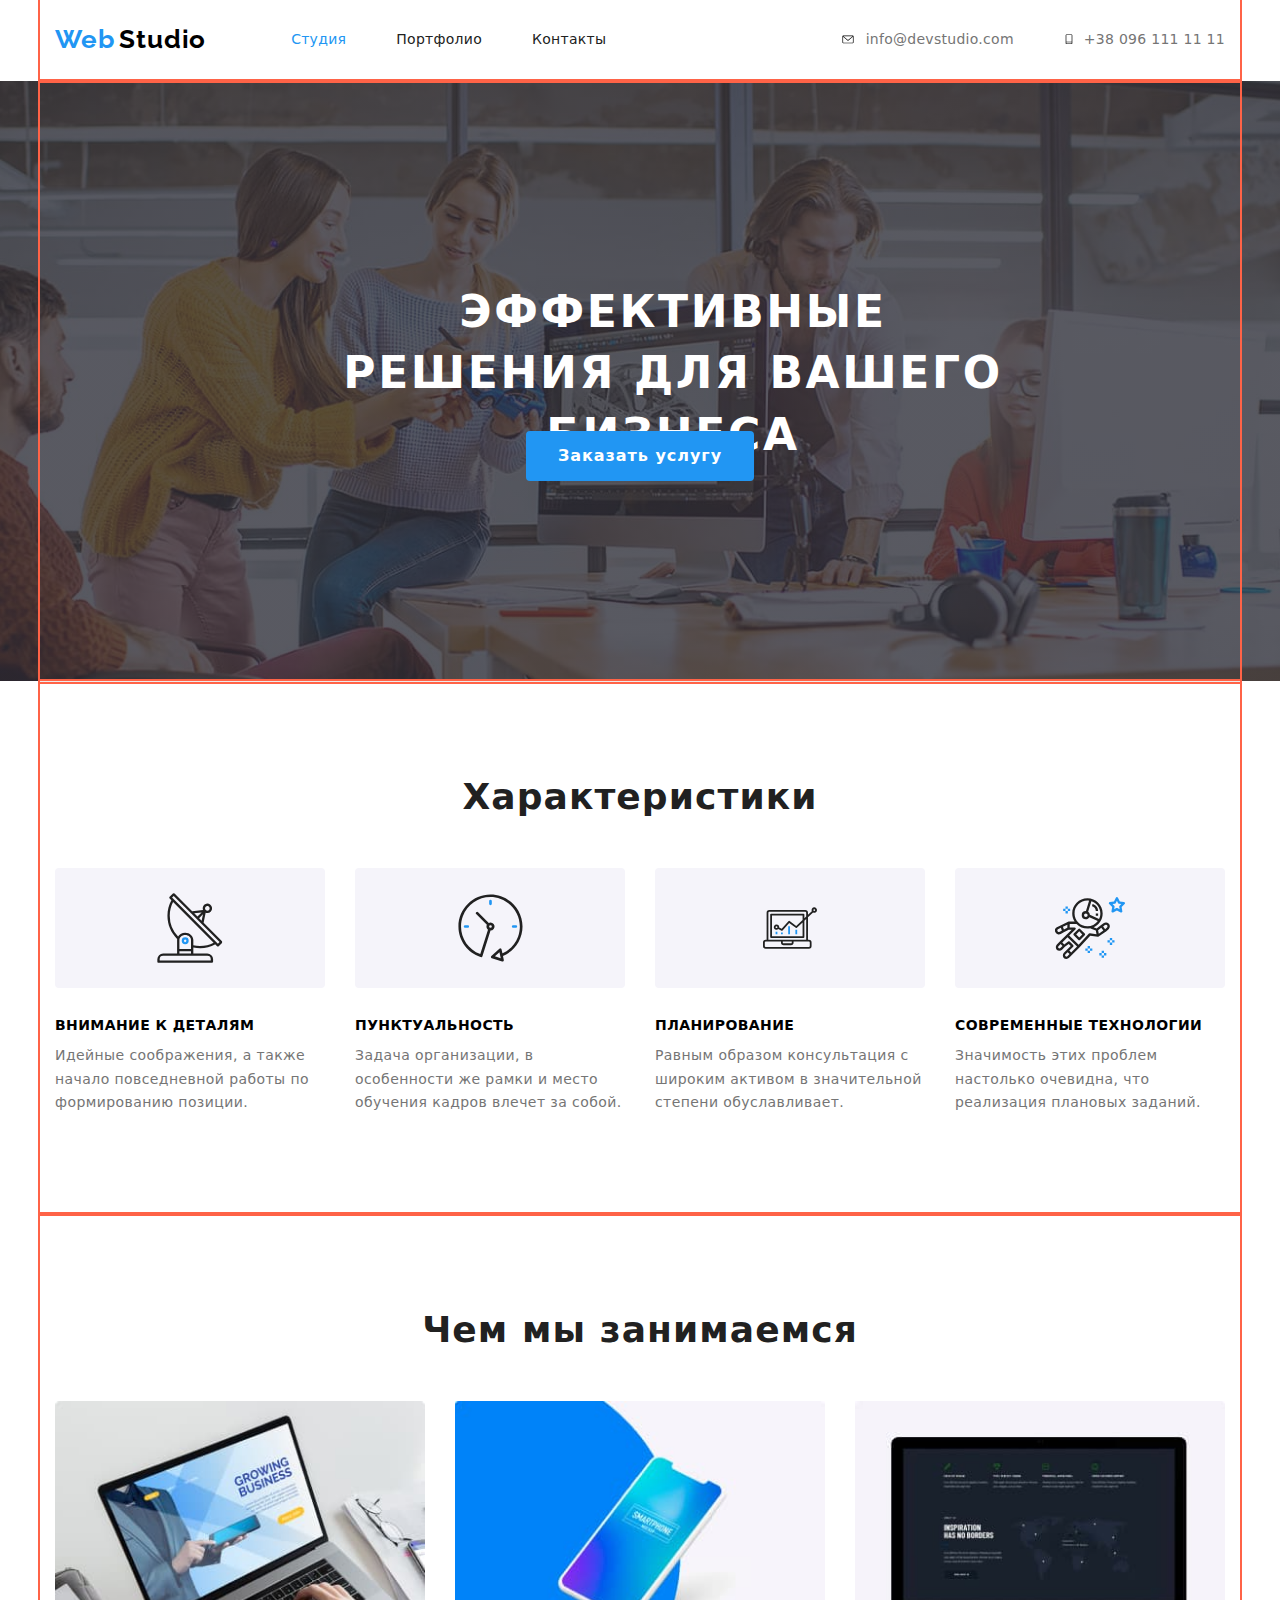
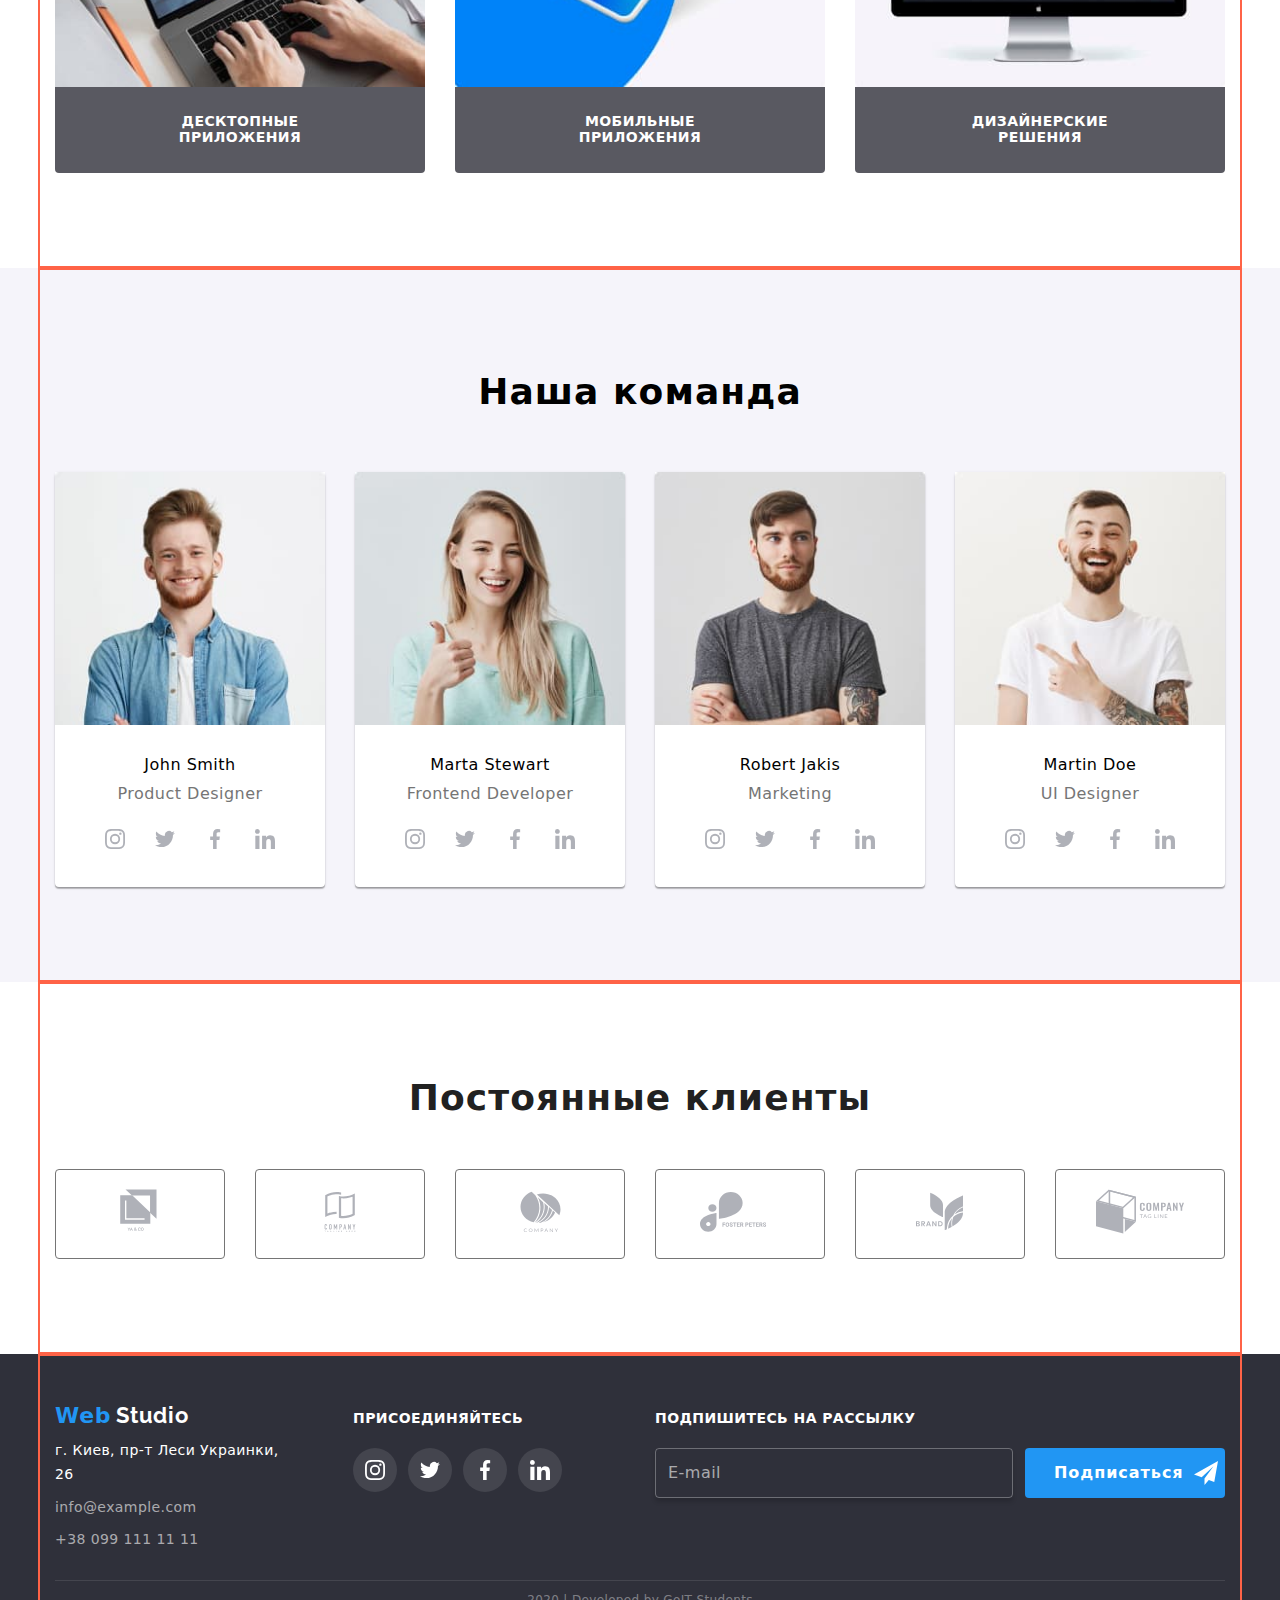
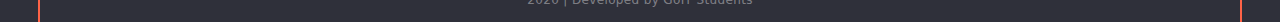
==== commit 65134d31: "оновляет футер" ====
--- a/index.html
+++ b/index.html
@@ -453,16 +453,32 @@
 						<b class="add__title">присоединяйтесь</b>
 						<ul class="add-social-site">
 							<li class="add-sotial-site__item">
-								<a href="" class="add-social-site__socials"> </a>
+								<a href="" class="add-social-site__socials">
+									<svg class="add-social-site__icon" width="20" height="20">
+										<use href="./image/sprite.svg#icon-instagram"></use>
+									</svg>
+								</a>
 							</li>
 							<li class="add-sotial-site__item">
-								<a href="" class="add-social-site__socials"></a>
+								<a href="" class="add-social-site__socials">
+									<svg class="add-social-site__icon" width="20" height="20">
+										<use href="./image/sprite.svg#icon-twitter"></use>
+									</svg>
+								</a>
 							</li>
 							<li class="add-sotial-site__item">
-								<a href="" class="add-social-site__socials"></a>
+								<a href="" class="add-social-site__socials">
+									<svg class="add-social-site__icon" width="20" height="20">
+										<use href="./image/sprite.svg#icon-facebook"></use>
+									</svg>
+								</a>
 							</li>
 							<li class="add-sotial-site__item">
-								<a href="" class="add-social-site__socials"></a>
+								<a href="" class="add-social-site__socials">
+									<svg class="add-social-site__icon" width="20" height="20">
+										<use href="./image/sprite.svg#icon-linkedin"></use>
+									</svg>
+								</a>
 							</li>
 						</ul>
 					</div>
@@ -473,6 +489,9 @@
 							<li class="sign-link__email">E-mail</li>
 							<li class="sign-link__button">
 								Подписаться
+								<svg class="sign-link__icon" width="24" height="24">
+									<use href="./image/sprite.svg#icon-send"></use>
+								</svg>
 							</li>
 						</ul>
 					</div>
--- a/css/common.css
+++ b/css/common.css
@@ -258,32 +258,41 @@
 
 .add-sotial-site__item {
 	cursor: pointer;
-	background-repeat: no-repeat;
-	background-position: center;
 	background-color: rgba(255, 255, 255, 0.1);
 	border-radius: 50%;
+}
+
+.add-social-site__icon {
+	fill: var(--primary-white-color);
+}
+
+.add-social-site__socials {
 	width: 44px;
-	display: block;
+	height: 44px;
+
+	display: flex;
+	align-items: center;
+	justify-content: center;
 }
 
 .add-sotial-site__item:nth-child(1) {
-	background-image: url(../image/instagram.svg);
-	background-position: center;
+	/* background-image: url(../image/instagram.svg); */
+	/* background-position: center; */
 }
 
 .add-sotial-site__item:nth-child(2) {
-	background-image: url(../image/twitter.svg);
-	background-position: center;
+	/* background-image: url(../image/twitter.svg); */
+	/* background-position: center; */
 }
 
 .add-sotial-site__item:nth-child(3) {
-	background-image: url(../image/facebook.svg);
-	background-position: center;
+	/* background-image: url(../image/facebook.svg); */
+	/* background-position: center; */
 }
 
 .add-sotial-site__item:nth-child(4) {
-	background-image: url(../image/linkedin.svg);
-	background-position: center;
+	/* background-image: url(../image/linkedin.svg); */
+	/* background-position: center; */
 }
 
 .add-sotial-site__item:hover {
@@ -352,12 +361,7 @@
 	text-align: center;
 }
 
-.sign-link__button::after {
-	width: 24px;
-	height: 24px;
-	content: "";
-	background-image: url(../image/send.svg);
-	background-size: contain;
+.sign-link__icon {
 	margin-left: 10px;
 }
 
